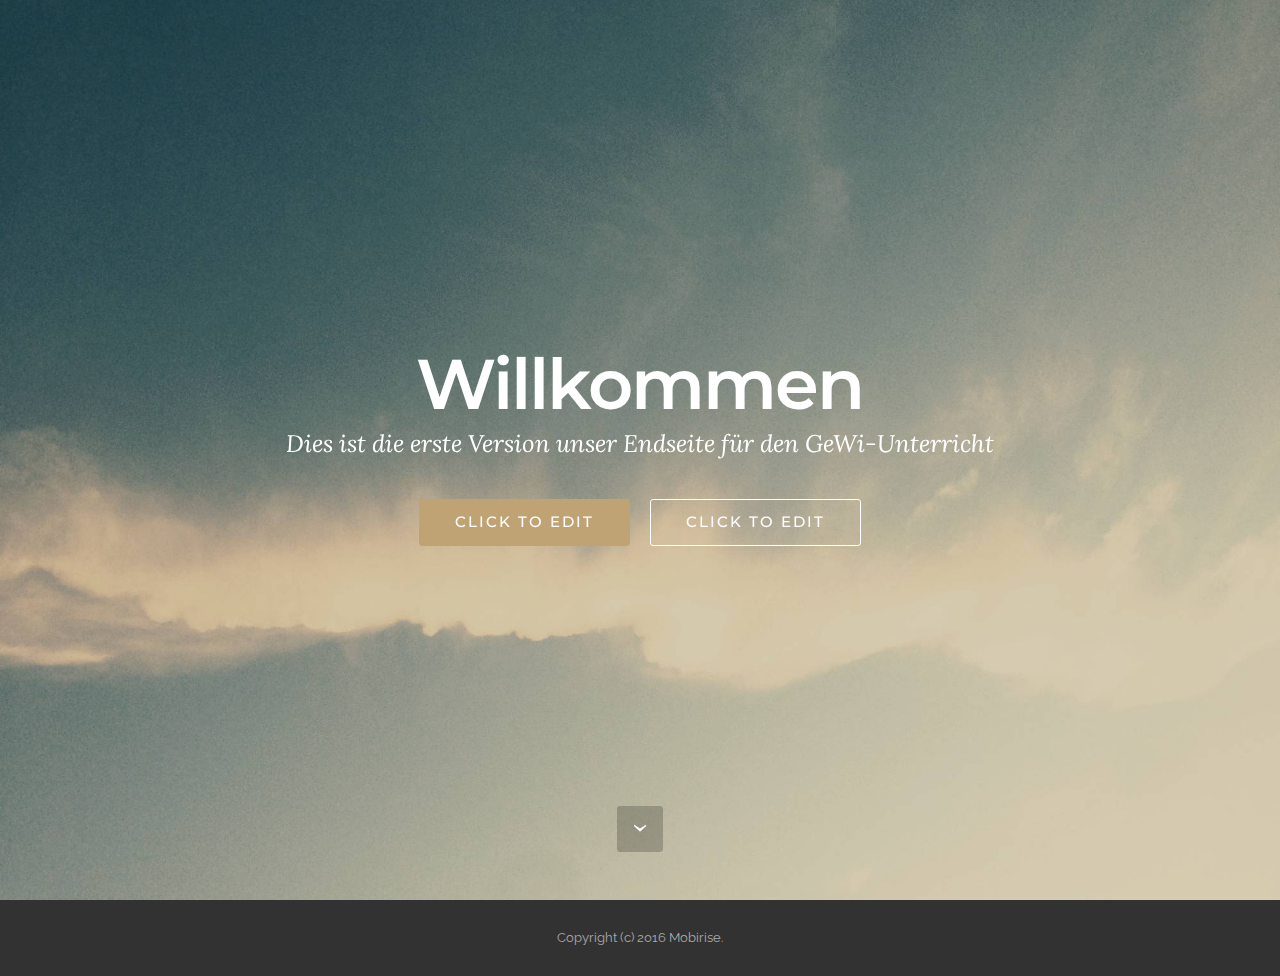
==== index.html @ dbe3d8bc "create github pages" ====
<!DOCTYPE html>
<html>
<head>
  <!-- Site made with Mobirise Website Builder v3.12.1, https://mobirise.com -->
  <meta charset="UTF-8">
  <meta http-equiv="X-UA-Compatible" content="IE=edge">
  <meta name="generator" content="Mobirise v3.12.1, mobirise.com">
  <meta name="viewport" content="width=device-width, initial-scale=1">
  <link rel="shortcut icon" href="assets/images/logo.png" type="image/x-icon">
  <meta name="description" content="">
  
  <link rel="stylesheet" href="https://fonts.googleapis.com/css?family=Lora:400,700,400italic,700italic&amp;subset=latin">
  <link rel="stylesheet" href="https://fonts.googleapis.com/css?family=Montserrat:400,700">
  <link rel="stylesheet" href="https://fonts.googleapis.com/css?family=Raleway:100,100i,200,200i,300,300i,400,400i,500,500i,600,600i,700,700i,800,800i,900,900i">
  <link rel="stylesheet" href="assets/bootstrap-material-design-font/css/material.css">
  <link rel="stylesheet" href="assets/tether/tether.min.css">
  <link rel="stylesheet" href="assets/bootstrap/css/bootstrap.min.css">
  <link rel="stylesheet" href="assets/animate.css/animate.min.css">
  <link rel="stylesheet" href="assets/theme/css/style.css">
  <link rel="stylesheet" href="assets/mobirise/css/mbr-additional.css" type="text/css">
  
  
  
</head>
<body>
<section class="mbr-section mbr-section-hero mbr-section-full mbr-parallax-background mbr-section-with-arrow" id="header1-1" style="background-image: url(assets/images/jumbotron.jpg);">

    

    <div class="mbr-table-cell">

        <div class="container">
            <div class="row">
                <div class="mbr-section col-md-10 col-md-offset-1 text-xs-center">

                    <h1 class="mbr-section-title display-1">Willkommen</h1>
                    <p class="mbr-section-lead lead">Dies ist die erste Version unser Endseite für den GeWi-Unterricht<br></p>
                    <div class="mbr-section-btn"><a class="btn btn-lg btn-primary" href="https://mobirise.com">CLICK TO EDIT</a> <a class="btn btn-lg btn-white btn-white-outline" href="https://mobirise.com">CLICK TO EDIT</a></div>
                </div>
            </div>
        </div>
    </div>

    <div class="mbr-arrow mbr-arrow-floating" aria-hidden="true"><a href="#footer1-2"><i class="mbr-arrow-icon"></i></a></div>

</section>

<section class="engine"><a rel="external" href="https://mobirise.com">Web Generator</a></section><footer class="mbr-small-footer mbr-section mbr-section-nopadding" id="footer1-2" style="background-color: rgb(50, 50, 50); padding-top: 1.75rem; padding-bottom: 1.75rem;">
    
    <div class="container">
        <p class="text-xs-center">Copyright (c) 2016 Mobirise.</p>
    </div>
</footer>


  <script src="assets/web/assets/jquery/jquery.min.js"></script>
  <script src="assets/tether/tether.min.js"></script>
  <script src="assets/bootstrap/js/bootstrap.min.js"></script>
  <script src="assets/smooth-scroll/smooth-scroll.js"></script>
  <script src="assets/jarallax/jarallax.js"></script>
  <script src="assets/viewport-checker/jquery.viewportchecker.js"></script>
  <script src="assets/theme/js/script.js"></script>
  
  
  <input name="animation" type="hidden">
  </body>
</html>
---- assets/bootstrap-material-design-font/css/material.css ----
@font-face {
  font-family: 'Material-Design-Icons';
  src: url('../fonts/Material-Design-Icons.eot?3ocs8m');
  src: url('../fonts/Material-Design-Icons.eot?#iefix3ocs8m') format('embedded-opentype'), url('../fonts/Material-Design-Icons.woff?3ocs8m') format('woff'), url('../fonts/Material-Design-Icons.ttf?3ocs8m') format('truetype'), url('../fonts/Material-Design-Icons.svg?3ocs8m#Material-Design-Icons') format('svg');
  font-weight: normal;
  font-style: normal;
}
[class^="mdi-"],
[class*="mdi-"] {
  speak: none;
  display: inline-block;
  font-style: normal;
  font-variant:normal;
  font-weight:normal;
  /*font-size:24px;*/
  line-height:1;
  font-family:'Material-Design-Icons' !important;
  text-rendering: auto;
  
  -webkit-font-smoothing: antialiased;
  -moz-osx-font-smoothing: grayscale;
  -webkit-transform: translate(0, 0);
      -ms-transform: translate(0, 0);
          transform: translate(0, 0);
}
[class^="mdi-"]:before,
[class*="mdi-"]:before {
  display: inline-block;
  speak: none;
  text-decoration: inherit;
}
[class^="mdi-"].pull-left,
[class*="mdi-"].pull-left {
  margin-right: .3em;
}
[class^="mdi-"].pull-right,
[class*="mdi-"].pull-right {
  margin-left: .3em;
}
[class^="mdi-"].mdi-lg:before,
[class*="mdi-"].mdi-lg:before,
[class^="mdi-"].mdi-lg:after,
[class*="mdi-"].mdi-lg:after {
  font-size: 1.33333333em;
  line-height: 0.75em;
  vertical-align: -15%;
}
[class^="mdi-"].mdi-2x:before,
[class*="mdi-"].mdi-2x:before,
[class^="mdi-"].mdi-2x:after,
[class*="mdi-"].mdi-2x:after {
  font-size: 2em;
}
[class^="mdi-"].mdi-3x:before,
[class*="mdi-"].mdi-3x:before,
[class^="mdi-"].mdi-3x:after,
[class*="mdi-"].mdi-3x:after {
  font-size: 3em;
}
[class^="mdi-"].mdi-4x:before,
[class*="mdi-"].mdi-4x:before,
[class^="mdi-"].mdi-4x:after,
[class*="mdi-"].mdi-4x:after {
  font-size: 4em;
}
[class^="mdi-"].mdi-5x:before,
[class*="mdi-"].mdi-5x:before,
[class^="mdi-"].mdi-5x:after,
[class*="mdi-"].mdi-5x:after {
  font-size: 5em;
}
[class^="mdi-device-signal-cellular-"]:after,
[class^="mdi-device-battery-"]:after,
[class^="mdi-device-battery-charging-"]:after,
[class^="mdi-device-signal-cellular-connected-no-internet-"]:after,
[class^="mdi-device-signal-wifi-"]:after,
[class^="mdi-device-signal-wifi-statusbar-not-connected"]:after,
.mdi-device-network-wifi:after {
  opacity: .3;
  position: absolute;
  left: 0;
  top: 0;
  z-index: 1;
  display: inline-block;
  speak: none;
  text-decoration: inherit;
}
[class^="mdi-device-signal-cellular-"]:after {
  content: "\e758";
}
[class^="mdi-device-battery-"]:after {
  content: "\e735";
}
[class^="mdi-device-battery-charging-"]:after {
  content: "\e733";
}
[class^="mdi-device-signal-cellular-connected-no-internet-"]:after {
  content: "\e75d";
}
[class^="mdi-device-signal-wifi-"]:after,
.mdi-device-network-wifi:after {
  content: "\e765";
}
[class^="mdi-device-signal-wifi-statusbasr-not-connected"]:after {
  content: "\e8f7";
}
.mdi-device-signal-cellular-off:after,
.mdi-device-signal-cellular-null:after,
.mdi-device-signal-cellular-no-sim:after,
.mdi-device-signal-wifi-off:after,
.mdi-device-signal-wifi-4-bar:after,
.mdi-device-signal-cellular-4-bar:after,
.mdi-device-battery-alert:after,
.mdi-device-signal-cellular-connected-no-internet-4-bar:after,
.mdi-device-battery-std:after,
.mdi-device-battery-full .mdi-device-battery-unknown:after {
  content: "";
}
.mdi-fw {
  width: 1.28571429em;
  text-align: center;
}
.mdi-ul {
  padding-left: 0;
  margin-left: 2.14285714em;
  list-style-type: none;
}
.mdi-ul > li {
  position: relative;
}
.mdi-li {
  position: absolute;
  left: -2.14285714em;
  width: 2.14285714em;
  top: 0.14285714em;
  text-align: center;
}
.mdi-li.mdi-lg {
  left: -1.85714286em;
}
.mdi-border {
  padding: .2em .25em .15em;
  border: solid 0.08em #eeeeee;
  border-radius: .1em;
}
.mdi-spin {
  -webkit-animation: mdi-spin 2s infinite linear;
  animation: mdi-spin 2s infinite linear;
  -webkit-transform-origin: 50% 50%;
  -ms-transform-origin: 50% 50%;
      transform-origin: 50% 50%;
}
.mdi-pulse {
  -webkit-animation: mdi-spin 1s steps(8) infinite;
  animation: mdi-spin 1s steps(8) infinite;
  -webkit-transform-origin: 50% 50%;
  -ms-transform-origin: 50% 50%;
      transform-origin: 50% 50%;
}
@-webkit-keyframes mdi-spin {
  0% {
    -webkit-transform: rotate(0deg);
    transform: rotate(0deg);
  }
  100% {
    -webkit-transform: rotate(359deg);
    transform: rotate(359deg);
  }
}
@keyframes mdi-spin {
  0% {
    -webkit-transform: rotate(0deg);
    transform: rotate(0deg);
  }
  100% {
    -webkit-transform: rotate(359deg);
    transform: rotate(359deg);
  }
}
.mdi-rotate-90 {
  filter: progid:DXImageTransform.Microsoft.BasicImage(rotation=1);
  -webkit-transform: rotate(90deg);
  -ms-transform: rotate(90deg);
  transform: rotate(90deg);
}
.mdi-rotate-180 {
  filter: progid:DXImageTransform.Microsoft.BasicImage(rotation=2);
  -webkit-transform: rotate(180deg);
  -ms-transform: rotate(180deg);
  transform: rotate(180deg);
}
.mdi-rotate-270 {
  filter: progid:DXImageTransform.Microsoft.BasicImage(rotation=3);
  -webkit-transform: rotate(270deg);
  -ms-transform: rotate(270deg);
  transform: rotate(270deg);
}
.mdi-flip-horizontal {
  filter: progid:DXImageTransform.Microsoft.BasicImage(rotation=0, mirror=1);
  -webkit-transform: scale(-1, 1);
  -ms-transform: scale(-1, 1);
  transform: scale(-1, 1);
}
.mdi-flip-vertical {
  filter: progid:DXImageTransform.Microsoft.BasicImage(rotation=2, mirror=1);
  -webkit-transform: scale(1, -1);
  -ms-transform: scale(1, -1);
  transform: scale(1, -1);
}
:root .mdi-rotate-90,
:root .mdi-rotate-180,
:root .mdi-rotate-270,
:root .mdi-flip-horizontal,
:root .mdi-flip-vertical {
  -webkit-filter: none;
          filter: none;
}
.mdi-stack {
  position: relative;
  display: inline-block;
  width: 2em;
  height: 2em;
  line-height: 2em;
  vertical-align: middle;
}
.mdi-stack-1x,
.mdi-stack-2x {
  position: absolute;
  left: 0;
  width: 100%;
  text-align: center;
}
.mdi-stack-1x {
  line-height: inherit;
}
.mdi-stack-2x {
  font-size: 2em;
}
.mdi-inverse {
  color: #ffffff;
}
/* Start Icons */
.mdi-action-3d-rotation:before {
  content: "\e600";
}
.mdi-action-accessibility:before {
  content: "\e601";
}
.mdi-action-account-balance-wallet:before {
  content: "\e602";
}
.mdi-action-account-balance:before {
  content: "\e603";
}
.mdi-action-account-box:before {
  content: "\e604";
}
.mdi-action-account-child:before {
  content: "\e605";
}
.mdi-action-account-circle:before {
  content: "\e606";
}
.mdi-action-add-shopping-cart:before {
  content: "\e607";
}
.mdi-action-alarm-add:before {
  content: "\e608";
}
.mdi-action-alarm-off:before {
  content: "\e609";
}
.mdi-action-alarm-on:before {
  content: "\e60a";
}
.mdi-action-alarm:before {
  content: "\e60b";
}
.mdi-action-android:before {
  content: "\e60c";
}
.mdi-action-announcement:before {
  content: "\e60d";
}
.mdi-action-aspect-ratio:before {
  content: "\e60e";
}
.mdi-action-assessment:before {
  content: "\e60f";
}
.mdi-action-assignment-ind:before {
  content: "\e610";
}
.mdi-action-assignment-late:before {
  content: "\e611";
}
.mdi-action-assignment-return:before {
  content: "\e612";
}
.mdi-action-assignment-returned:before {
  content: "\e613";
}
.mdi-action-assignment-turned-in:before {
  content: "\e614";
}
.mdi-action-assignment:before {
  content: "\e615";
}
.mdi-action-autorenew:before {
  content: "\e616";
}
.mdi-action-backup:before {
  content: "\e617";
}
.mdi-action-book:before {
  content: "\e618";
}
.mdi-action-bookmark-outline:before {
  content: "\e619";
}
.mdi-action-bookmark:before {
  content: "\e61a";
}
.mdi-action-bug-report:before {
  content: "\e61b";
}
.mdi-action-cached:before {
  content: "\e61c";
}
.mdi-action-check-circle:before {
  content: "\e61d";
}
.mdi-action-class:before {
  content: "\e61e";
}
.mdi-action-credit-card:before {
  content: "\e61f";
}
.mdi-action-dashboard:before {
  content: "\e620";
}
.mdi-action-delete:before {
  content: "\e621";
}
.mdi-action-description:before {
  content: "\e622";
}
.mdi-action-dns:before {
  content: "\e623";
}
.mdi-action-done-all:before {
  content: "\e624";
}
.mdi-action-done:before {
  content: "\e625";
}
.mdi-action-event:before {
  content: "\e626";
}
.mdi-action-exit-to-app:before {
  content: "\e627";
}
.mdi-action-explore:before {
  content: "\e628";
}
.mdi-action-extension:before {
  content: "\e629";
}
.mdi-action-face-unlock:before {
  content: "\e62a";
}
.mdi-action-favorite-outline:before {
  content: "\e62b";
}
.mdi-action-favorite:before {
  content: "\e62c";
}
.mdi-action-find-in-page:before {
  content: "\e62d";
}
.mdi-action-find-replace:before {
  content: "\e62e";
}
.mdi-action-flip-to-back:before {
  content: "\e62f";
}
.mdi-action-flip-to-front:before {
  content: "\e630";
}
.mdi-action-get-app:before {
  content: "\e631";
}
.mdi-action-grade:before {
  content: "\e632";
}
.mdi-action-group-work:before {
  content: "\e633";
}
.mdi-action-help:before {
  content: "\e634";
}
.mdi-action-highlight-remove:before {
  content: "\e635";
}
.mdi-action-history:before {
  content: "\e636";
}
.mdi-action-home:before {
  content: "\e637";
}
.mdi-action-https:before {
  content: "\e638";
}
.mdi-action-info-outline:before {
  content: "\e639";
}
.mdi-action-info:before {
  content: "\e63a";
}
.mdi-action-input:before {
  content: "\e63b";
}
.mdi-action-invert-colors:before {
  content: "\e63c";
}
.mdi-action-label-outline:before {
  content: "\e63d";
}
.mdi-action-label:before {
  content: "\e63e";
}
.mdi-action-language:before {
  content: "\e63f";
}
.mdi-action-launch:before {
  content: "\e640";
}
.mdi-action-list:before {
  content: "\e641";
}
.mdi-action-lock-open:before {
  content: "\e642";
}
.mdi-action-lock-outline:before {
  content: "\e643";
}
.mdi-action-lock:before {
  content: "\e644";
}
.mdi-action-loyalty:before {
  content: "\e645";
}
.mdi-action-markunread-mailbox:before {
  content: "\e646";
}
.mdi-action-note-add:before {
  content: "\e647";
}
.mdi-action-open-in-browser:before {
  content: "\e648";
}
.mdi-action-open-in-new:before {
  content: "\e649";
}
.mdi-action-open-with:before {
  content: "\e64a";
}
.mdi-action-pageview:before {
  content: "\e64b";
}
.mdi-action-payment:before {
  content: "\e64c";
}
.mdi-action-perm-camera-mic:before {
  content: "\e64d";
}
.mdi-action-perm-contact-cal:before {
  content: "\e64e";
}
.mdi-action-perm-data-setting:before {
  content: "\e64f";
}
.mdi-action-perm-device-info:before {
  content: "\e650";
}
.mdi-action-perm-identity:before {
  content: "\e651";
}
.mdi-action-perm-media:before {
  content: "\e652";
}
.mdi-action-perm-phone-msg:before {
  content: "\e653";
}
.mdi-action-perm-scan-wifi:before {
  content: "\e654";
}
.mdi-action-picture-in-picture:before {
  content: "\e655";
}
.mdi-action-polymer:before {
  content: "\e656";
}
.mdi-action-print:before {
  content: "\e657";
}
.mdi-action-query-builder:before {
  content: "\e658";
}
.mdi-action-question-answer:before {
  content: "\e659";
}
.mdi-action-receipt:before {
  content: "\e65a";
}
.mdi-action-redeem:before {
  content: "\e65b";
}
.mdi-action-reorder:before {
  content: "\e65c";
}
.mdi-action-report-problem:before {
  content: "\e65d";
}
.mdi-action-restore:before {
  content: "\e65e";
}
.mdi-action-room:before {
  content: "\e65f";
}
.mdi-action-schedule:before {
  content: "\e660";
}
.mdi-action-search:before {
  content: "\e661";
}
.mdi-action-settings-applications:before {
  content: "\e662";
}
.mdi-action-settings-backup-restore:before {
  content: "\e663";
}
.mdi-action-settings-bluetooth:before {
  content: "\e664";
}
.mdi-action-settings-cell:before {
  content: "\e665";
}
.mdi-action-settings-display:before {
  content: "\e666";
}
.mdi-action-settings-ethernet:before {
  content: "\e667";
}
.mdi-action-settings-input-antenna:before {
  content: "\e668";
}
.mdi-action-settings-input-component:before {
  content: "\e669";
}
.mdi-action-settings-input-composite:before {
  content: "\e66a";
}
.mdi-action-settings-input-hdmi:before {
  content: "\e66b";
}
.mdi-action-settings-input-svideo:before {
  content: "\e66c";
}
.mdi-action-settings-overscan:before {
  content: "\e66d";
}
.mdi-action-settings-phone:before {
  content: "\e66e";
}
.mdi-action-settings-power:before {
  content: "\e66f";
}
.mdi-action-settings-remote:before {
  content: "\e670";
}
.mdi-action-settings-voice:before {
  content: "\e671";
}
.mdi-action-settings:before {
  content: "\e672";
}
.mdi-action-shop-two:before {
  content: "\e673";
}
.mdi-action-shop:before {
  content: "\e674";
}
.mdi-action-shopping-basket:before {
  content: "\e675";
}
.mdi-action-shopping-cart:before {
  content: "\e676";
}
.mdi-action-speaker-notes:before {
  content: "\e677";
}
.mdi-action-spellcheck:before {
  content: "\e678";
}
.mdi-action-star-rate:before {
  content: "\e679";
}
.mdi-action-stars:before {
  content: "\e67a";
}
.mdi-action-store:before {
  content: "\e67b";
}
.mdi-action-subject:before {
  content: "\e67c";
}
.mdi-action-supervisor-account:before {
  content: "\e67d";
}
.mdi-action-swap-horiz:before {
  content: "\e67e";
}
.mdi-action-swap-vert-circle:before {
  content: "\e67f";
}
.mdi-action-swap-vert:before {
  content: "\e680";
}
.mdi-action-system-update-tv:before {
  content: "\e681";
}
.mdi-action-tab-unselected:before {
  content: "\e682";
}
.mdi-action-tab:before {
  content: "\e683";
}
.mdi-action-theaters:before {
  content: "\e684";
}
.mdi-action-thumb-down:before {
  content: "\e685";
}
.mdi-action-thumb-up:before {
  content: "\e686";
}
.mdi-action-thumbs-up-down:before {
  content: "\e687";
}
.mdi-action-toc:before {
  content: "\e688";
}
.mdi-action-today:before {
  content: "\e689";
}
.mdi-action-track-changes:before {
  content: "\e68a";
}
.mdi-action-translate:before {
  content: "\e68b";
}
.mdi-action-trending-down:before {
  content: "\e68c";
}
.mdi-action-trending-neutral:before {
  content: "\e68d";
}
.mdi-action-trending-up:before {
  content: "\e68e";
}
.mdi-action-turned-in-not:before {
  content: "\e68f";
}
.mdi-action-turned-in:before {
  content: "\e690";
}
.mdi-action-verified-user:before {
  content: "\e691";
}
.mdi-action-view-agenda:before {
  content: "\e692";
}
.mdi-action-view-array:before {
  content: "\e693";
}
.mdi-action-view-carousel:before {
  content: "\e694";
}
.mdi-action-view-column:before {
  content: "\e695";
}
.mdi-action-view-day:before {
  content: "\e696";
}
.mdi-action-view-headline:before {
  content: "\e697";
}
.mdi-action-view-list:before {
  content: "\e698";
}
.mdi-action-view-module:before {
  content: "\e699";
}
.mdi-action-view-quilt:before {
  content: "\e69a";
}
.mdi-action-view-stream:before {
  content: "\e69b";
}
.mdi-action-view-week:before {
  content: "\e69c";
}
.mdi-action-visibility-off:before {
  content: "\e69d";
}
.mdi-action-visibility:before {
  content: "\e69e";
}
.mdi-action-wallet-giftcard:before {
  content: "\e69f";
}
.mdi-action-wallet-membership:before {
  content: "\e6a0";
}
.mdi-action-wallet-travel:before {
  content: "\e6a1";
}
.mdi-action-work:before {
  content: "\e6a2";
}
.mdi-alert-error:before {
  content: "\e6a3";
}
.mdi-alert-warning:before {
  content: "\e6a4";
}
.mdi-av-album:before {
  content: "\e6a5";
}
.mdi-av-closed-caption:before {
  content: "\e6a6";
}
.mdi-av-equalizer:before {
  content: "\e6a7";
}
.mdi-av-explicit:before {
  content: "\e6a8";
}
.mdi-av-fast-forward:before {
  content: "\e6a9";
}
.mdi-av-fast-rewind:before {
  content: "\e6aa";
}
.mdi-av-games:before {
  content: "\e6ab";
}
.mdi-av-hearing:before {
  content: "\e6ac";
}
.mdi-av-high-quality:before {
  content: "\e6ad";
}
.mdi-av-loop:before {
  content: "\e6ae";
}
.mdi-av-mic-none:before {
  content: "\e6af";
}
.mdi-av-mic-off:before {
  content: "\e6b0";
}
.mdi-av-mic:before {
  content: "\e6b1";
}
.mdi-av-movie:before {
  content: "\e6b2";
}
.mdi-av-my-library-add:before {
  content: "\e6b3";
}
.mdi-av-my-library-books:before {
  content: "\e6b4";
}
.mdi-av-my-library-music:before {
  content: "\e6b5";
}
.mdi-av-new-releases:before {
  content: "\e6b6";
}
.mdi-av-not-interested:before {
  content: "\e6b7";
}
.mdi-av-pause-circle-fill:before {
  content: "\e6b8";
}
.mdi-av-pause-circle-outline:before {
  content: "\e6b9";
}
.mdi-av-pause:before {
  content: "\e6ba";
}
.mdi-av-play-arrow:before {
  content: "\e6bb";
}
.mdi-av-play-circle-fill:before {
  content: "\e6bc";
}
.mdi-av-play-circle-outline:before {
  content: "\e6bd";
}
.mdi-av-play-shopping-bag:before {
  content: "\e6be";
}
.mdi-av-playlist-add:before {
  content: "\e6bf";
}
.mdi-av-queue-music:before {
  content: "\e6c0";
}
.mdi-av-queue:before {
  content: "\e6c1";
}
.mdi-av-radio:before {
  content: "\e6c2";
}
.mdi-av-recent-actors:before {
  content: "\e6c3";
}
.mdi-av-repeat-one:before {
  content: "\e6c4";
}
.mdi-av-repeat:before {
  content: "\e6c5";
}
.mdi-av-replay:before {
  content: "\e6c6";
}
.mdi-av-shuffle:before {
  content: "\e6c7";
}
.mdi-av-skip-next:before {
  content: "\e6c8";
}
.mdi-av-skip-previous:before {
  content: "\e6c9";
}
.mdi-av-snooze:before {
  content: "\e6ca";
}
.mdi-av-stop:before {
  content: "\e6cb";
}
.mdi-av-subtitles:before {
  content: "\e6cc";
}
.mdi-av-surround-sound:before {
  content: "\e6cd";
}
.mdi-av-timer:before {
  content: "\e6ce";
}
.mdi-av-video-collection:before {
  content: "\e6cf";
}
.mdi-av-videocam-off:before {
  content: "\e6d0";
}
.mdi-av-videocam:before {
  content: "\e6d1";
}
.mdi-av-volume-down:before {
  content: "\e6d2";
}
.mdi-av-volume-mute:before {
  content: "\e6d3";
}
.mdi-av-volume-off:before {
  content: "\e6d4";
}
.mdi-av-volume-up:before {
  content: "\e6d5";
}
.mdi-av-web:before {
  content: "\e6d6";
}
.mdi-communication-business:before {
  content: "\e6d7";
}
.mdi-communication-call-end:before {
  content: "\e6d8";
}
.mdi-communication-call-made:before {
  content: "\e6d9";
}
.mdi-communication-call-merge:before {
  content: "\e6da";
}
.mdi-communication-call-missed:before {
  content: "\e6db";
}
.mdi-communication-call-received:before {
  content: "\e6dc";
}
.mdi-communication-call-split:before {
  content: "\e6dd";
}
.mdi-communication-call:before {
  content: "\e6de";
}
.mdi-communication-chat:before {
  content: "\e6df";
}
.mdi-communication-clear-all:before {
  content: "\e6e0";
}
.mdi-communication-comment:before {
  content: "\e6e1";
}
.mdi-communication-contacts:before {
  content: "\e6e2";
}
.mdi-communication-dialer-sip:before {
  content: "\e6e3";
}
.mdi-communication-dialpad:before {
  content: "\e6e4";
}
.mdi-communication-dnd-on:before {
  content: "\e6e5";
}
.mdi-communication-email:before {
  content: "\e6e6";
}
.mdi-communication-forum:before {
  content: "\e6e7";
}
.mdi-communication-import-export:before {
  content: "\e6e8";
}
.mdi-communication-invert-colors-off:before {
  content: "\e6e9";
}
.mdi-communication-invert-colors-on:before {
  content: "\e6ea";
}
.mdi-communication-live-help:before {
  content: "\e6eb";
}
.mdi-communication-location-off:before {
  content: "\e6ec";
}
.mdi-communication-location-on:before {
  content: "\e6ed";
}
.mdi-communication-message:before {
  content: "\e6ee";
}
.mdi-communication-messenger:before {
  content: "\e6ef";
}
.mdi-communication-no-sim:before {
  content: "\e6f0";
}
.mdi-communication-phone:before {
  content: "\e6f1";
}
.mdi-communication-portable-wifi-off:before {
  content: "\e6f2";
}
.mdi-communication-quick-contacts-dialer:before {
  content: "\e6f3";
}
.mdi-communication-quick-contacts-mail:before {
  content: "\e6f4";
}
.mdi-communication-ring-volume:before {
  content: "\e6f5";
}
.mdi-communication-stay-current-landscape:before {
  content: "\e6f6";
}
.mdi-communication-stay-current-portrait:before {
  content: "\e6f7";
}
.mdi-communication-stay-primary-landscape:before {
  content: "\e6f8";
}
.mdi-communication-stay-primary-portrait:before {
  content: "\e6f9";
}
.mdi-communication-swap-calls:before {
  content: "\e6fa";
}
.mdi-communication-textsms:before {
  content: "\e6fb";
}
.mdi-communication-voicemail:before {
  content: "\e6fc";
}
.mdi-communication-vpn-key:before {
  content: "\e6fd";
}
.mdi-content-add-box:before {
  content: "\e6fe";
}
.mdi-content-add-circle-outline:before {
  content: "\e6ff";
}
.mdi-content-add-circle:before {
  content: "\e700";
}
.mdi-content-add:before {
  content: "\e701";
}
.mdi-content-archive:before {
  content: "\e702";
}
.mdi-content-backspace:before {
  content: "\e703";
}
.mdi-content-block:before {
  content: "\e704";
}
.mdi-content-clear:before {
  content: "\e705";
}
.mdi-content-content-copy:before {
  content: "\e706";
}
.mdi-content-content-cut:before {
  content: "\e707";
}
.mdi-content-content-paste:before {
  content: "\e708";
}
.mdi-content-create:before {
  content: "\e709";
}
.mdi-content-drafts:before {
  content: "\e70a";
}
.mdi-content-filter-list:before {
  content: "\e70b";
}
.mdi-content-flag:before {
  content: "\e70c";
}
.mdi-content-forward:before {
  content: "\e70d";
}
.mdi-content-gesture:before {
  content: "\e70e";
}
.mdi-content-inbox:before {
  content: "\e70f";
}
.mdi-content-link:before {
  content: "\e710";
}
.mdi-content-mail:before {
  content: "\e711";
}
.mdi-content-markunread:before {
  content: "\e712";
}
.mdi-content-redo:before {
  content: "\e713";
}
.mdi-content-remove-circle-outline:before {
  content: "\e714";
}
.mdi-content-remove-circle:before {
  content: "\e715";
}
.mdi-content-remove:before {
  content: "\e716";
}
.mdi-content-reply-all:before {
  content: "\e717";
}
.mdi-content-reply:before {
  content: "\e718";
}
.mdi-content-report:before {
  content: "\e719";
}
.mdi-content-save:before {
  content: "\e71a";
}
.mdi-content-select-all:before {
  content: "\e71b";
}
.mdi-content-send:before {
  content: "\e71c";
}
.mdi-content-sort:before {
  content: "\e71d";
}
.mdi-content-text-format:before {
  content: "\e71e";
}
.mdi-content-undo:before {
  content: "\e71f";
}
.mdi-editor-attach-file:before {
  content: "\e776";
}
.mdi-editor-attach-money:before {
  content: "\e777";
}
.mdi-editor-border-all:before {
  content: "\e778";
}
.mdi-editor-border-bottom:before {
  content: "\e779";
}
.mdi-editor-border-clear:before {
  content: "\e77a";
}
.mdi-editor-border-color:before {
  content: "\e77b";
}
.mdi-editor-border-horizontal:before {
  content: "\e77c";
}
.mdi-editor-border-inner:before {
  content: "\e77d";
}
.mdi-editor-border-left:before {
  content: "\e77e";
}
.mdi-editor-border-outer:before {
  content: "\e77f";
}
.mdi-editor-border-right:before {
  content: "\e780";
}
.mdi-editor-border-style:before {
  content: "\e781";
}
.mdi-editor-border-top:before {
  content: "\e782";
}
.mdi-editor-border-vertical:before {
  content: "\e783";
}
.mdi-editor-format-align-center:before {
  content: "\e784";
}
.mdi-editor-format-align-justify:before {
  content: "\e785";
}
.mdi-editor-format-align-left:before {
  content: "\e786";
}
.mdi-editor-format-align-right:before {
  content: "\e787";
}
.mdi-editor-format-bold:before {
  content: "\e788";
}
.mdi-editor-format-clear:before {
  content: "\e789";
}
.mdi-editor-format-color-fill:before {
  content: "\e78a";
}
.mdi-editor-format-color-reset:before {
  content: "\e78b";
}
.mdi-editor-format-color-text:before {
  content: "\e78c";
}
.mdi-editor-format-indent-decrease:before {
  content: "\e78d";
}
.mdi-editor-format-indent-increase:before {
  content: "\e78e";
}
.mdi-editor-format-italic:before {
  content: "\e78f";
}
.mdi-editor-format-line-spacing:before {
  content: "\e790";
}
.mdi-editor-format-list-bulleted:before {
  content: "\e791";
}
.mdi-editor-format-list-numbered:before {
  content: "\e792";
}
.mdi-editor-format-paint:before {
  content: "\e793";
}
.mdi-editor-format-quote:before {
  content: "\e794";
}
.mdi-editor-format-size:before {
  content: "\e795";
}
.mdi-editor-format-strikethrough:before {
  content: "\e796";
}
.mdi-editor-format-textdirection-l-to-r:before {
  content: "\e797";
}
.mdi-editor-format-textdirection-r-to-l:before {
  content: "\e798";
}
.mdi-editor-format-underline:before {
  content: "\e799";
}
.mdi-editor-functions:before {
  content: "\e79a";
}
.mdi-editor-insert-chart:before {
  content: "\e79b";
}
.mdi-editor-insert-comment:before {
  content: "\e79c";
}
.mdi-editor-insert-drive-file:before {
  content: "\e79d";
}
.mdi-editor-insert-emoticon:before {
  content: "\e79e";
}
.mdi-editor-insert-invitation:before {
  content: "\e79f";
}
.mdi-editor-insert-link:before {
  content: "\e7a0";
}
.mdi-editor-insert-photo:before {
  content: "\e7a1";
}
.mdi-editor-merge-type:before {
  content: "\e7a2";
}
.mdi-editor-mode-comment:before {
  content: "\e7a3";
}
.mdi-editor-mode-edit:before {
  content: "\e7a4";
}
.mdi-editor-publish:before {
  content: "\e7a5";
}
.mdi-editor-vertical-align-bottom:before {
  content: "\e7a6";
}
.mdi-editor-vertical-align-center:before {
  content: "\e7a7";
}
.mdi-editor-vertical-align-top:before {
  content: "\e7a8";
}
.mdi-editor-wrap-text:before {
  content: "\e7a9";
}
.mdi-file-attachment:before {
  content: "\e7aa";
}
.mdi-file-cloud-circle:before {
  content: "\e7ab";
}
.mdi-file-cloud-done:before {
  content: "\e7ac";
}
.mdi-file-cloud-download:before {
  content: "\e7ad";
}
.mdi-file-cloud-off:before {
  content: "\e7ae";
}
.mdi-file-cloud-queue:before {
  content: "\e7af";
}
.mdi-file-cloud-upload:before {
  content: "\e7b0";
}
.mdi-file-cloud:before {
  content: "\e7b1";
}
.mdi-file-file-download:before {
  content: "\e7b2";
}
.mdi-file-file-upload:before {
  content: "\e7b3";
}
.mdi-file-folder-open:before {
  content: "\e7b4";
}
.mdi-file-folder-shared:before {
  content: "\e7b5";
}
.mdi-file-folder:before {
  content: "\e7b6";
}
.mdi-device-access-alarm:before {
  content: "\e720";
}
.mdi-device-access-alarms:before {
  content: "\e721";
}
.mdi-device-access-time:before {
  content: "\e722";
}
.mdi-device-add-alarm:before {
  content: "\e723";
}
.mdi-device-airplanemode-off:before {
  content: "\e724";
}
.mdi-device-airplanemode-on:before {
  content: "\e725";
}
.mdi-device-battery-20:before {
  content: "\e726";
}
.mdi-device-battery-30:before {
  content: "\e727";
}
.mdi-device-battery-50:before {
  content: "\e728";
}
.mdi-device-battery-60:before {
  content: "\e729";
}
.mdi-device-battery-80:before {
  content: "\e72a";
}
.mdi-device-battery-90:before {
  content: "\e72b";
}
.mdi-device-battery-alert:before {
  content: "\e72c";
}
.mdi-device-battery-charging-20:before {
  content: "\e72d";
}
.mdi-device-battery-charging-30:before {
  content: "\e72e";
}
.mdi-device-battery-charging-50:before {
  content: "\e72f";
}
.mdi-device-battery-charging-60:before {
  content: "\e730";
}
.mdi-device-battery-charging-80:before {
  content: "\e731";
}
.mdi-device-battery-charging-90:before {
  content: "\e732";
}
.mdi-device-battery-charging-full:before {
  content: "\e733";
}
.mdi-device-battery-full:before {
  content: "\e734";
}
.mdi-device-battery-std:before {
  content: "\e735";
}
.mdi-device-battery-unknown:before {
  content: "\e736";
}
.mdi-device-bluetooth-connected:before {
  content: "\e737";
}
.mdi-device-bluetooth-disabled:before {
  content: "\e738";
}
.mdi-device-bluetooth-searching:before {
  content: "\e739";
}
.mdi-device-bluetooth:before {
  content: "\e73a";
}
.mdi-device-brightness-auto:before {
  content: "\e73b";
}
.mdi-device-brightness-high:before {
  content: "\e73c";
}
.mdi-device-brightness-low:before {
  content: "\e73d";
}
.mdi-device-brightness-medium:before {
  content: "\e73e";
}
.mdi-device-data-usage:before {
  content: "\e73f";
}
.mdi-device-developer-mode:before {
  content: "\e740";
}
.mdi-device-devices:before {
  content: "\e741";
}
.mdi-device-dvr:before {
  content: "\e742";
}
.mdi-device-gps-fixed:before {
  content: "\e743";
}
.mdi-device-gps-not-fixed:before {
  content: "\e744";
}
.mdi-device-gps-off:before {
  content: "\e745";
}
.mdi-device-location-disabled:before {
  content: "\e746";
}
.mdi-device-location-searching:before {
  content: "\e747";
}
.mdi-device-multitrack-audio:before {
  content: "\e748";
}
.mdi-device-network-cell:before {
  content: "\e749";
}
.mdi-device-network-wifi:before {
  content: "\e74a";
}
.mdi-device-nfc:before {
  content: "\e74b";
}
.mdi-device-now-wallpaper:before {
  content: "\e74c";
}
.mdi-device-now-widgets:before {
  content: "\e74d";
}
.mdi-device-screen-lock-landscape:before {
  content: "\e74e";
}
.mdi-device-screen-lock-portrait:before {
  content: "\e74f";
}
.mdi-device-screen-lock-rotation:before {
  content: "\e750";
}
.mdi-device-screen-rotation:before {
  content: "\e751";
}
.mdi-device-sd-storage:before {
  content: "\e752";
}
.mdi-device-settings-system-daydream:before {
  content: "\e753";
}
.mdi-device-signal-cellular-0-bar:before {
  content: "\e754";
}
.mdi-device-signal-cellular-1-bar:before {
  content: "\e755";
}
.mdi-device-signal-cellular-2-bar:before {
  content: "\e756";
}
.mdi-device-signal-cellular-3-bar:before {
  content: "\e757";
}
.mdi-device-signal-cellular-4-bar:before {
  content: "\e758";
}
.mdi-signal-wifi-statusbar-connected-no-internet-after:before {
  content: "\e8f6";
}
.mdi-device-signal-cellular-connected-no-internet-0-bar:before {
  content: "\e759";
}
.mdi-device-signal-cellular-connected-no-internet-1-bar:before {
  content: "\e75a";
}
.mdi-device-signal-cellular-connected-no-internet-2-bar:before {
  content: "\e75b";
}
.mdi-device-signal-cellular-connected-no-internet-3-bar:before {
  content: "\e75c";
}
.mdi-device-signal-cellular-connected-no-internet-4-bar:before {
  content: "\e75d";
}
.mdi-device-signal-cellular-no-sim:before {
  content: "\e75e";
}
.mdi-device-signal-cellular-null:before {
  content: "\e75f";
}
.mdi-device-signal-cellular-off:before {
  content: "\e760";
}
.mdi-device-signal-wifi-0-bar:before {
  content: "\e761";
}
.mdi-device-signal-wifi-1-bar:before {
  content: "\e762";
}
.mdi-device-signal-wifi-2-bar:before {
  content: "\e763";
}
.mdi-device-signal-wifi-3-bar:before {
  content: "\e764";
}
.mdi-device-signal-wifi-4-bar:before {
  content: "\e765";
}
.mdi-device-signal-wifi-off:before {
  content: "\e766";
}
.mdi-device-signal-wifi-statusbar-1-bar:before {
  content: "\e767";
}
.mdi-device-signal-wifi-statusbar-2-bar:before {
  content: "\e768";
}
.mdi-device-signal-wifi-statusbar-3-bar:before {
  content: "\e769";
}
.mdi-device-signal-wifi-statusbar-4-bar:before {
  content: "\e76a";
}
.mdi-device-signal-wifi-statusbar-connected-no-internet-:before {
  content: "\e76b";
}
.mdi-device-signal-wifi-statusbar-connected-no-internet:before {
  content: "\e76f";
}
.mdi-device-signal-wifi-statusbar-connected-no-internet-2:before {
  content: "\e76c";
}
.mdi-device-signal-wifi-statusbar-connected-no-internet-3:before {
  content: "\e76d";
}
.mdi-device-signal-wifi-statusbar-connected-no-internet-4:before {
  content: "\e76e";
}
.mdi-signal-wifi-statusbar-not-connected-after:before {
  content: "\e8f7";
}
.mdi-device-signal-wifi-statusbar-not-connected:before {
  content: "\e770";
}
.mdi-device-signal-wifi-statusbar-null:before {
  content: "\e771";
}
.mdi-device-storage:before {
  content: "\e772";
}
.mdi-device-usb:before {
  content: "\e773";
}
.mdi-device-wifi-lock:before {
  content: "\e774";
}
.mdi-device-wifi-tethering:before {
  content: "\e775";
}
.mdi-hardware-cast-connected:before {
  content: "\e7b7";
}
.mdi-hardware-cast:before {
  content: "\e7b8";
}
.mdi-hardware-computer:before {
  content: "\e7b9";
}
.mdi-hardware-desktop-mac:before {
  content: "\e7ba";
}
.mdi-hardware-desktop-windows:before {
  content: "\e7bb";
}
.mdi-hardware-dock:before {
  content: "\e7bc";
}
.mdi-hardware-gamepad:before {
  content: "\e7bd";
}
.mdi-hardware-headset-mic:before {
  content: "\e7be";
}
.mdi-hardware-headset:before {
  content: "\e7bf";
}
.mdi-hardware-keyboard-alt:before {
  content: "\e7c0";
}
.mdi-hardware-keyboard-arrow-down:before {
  content: "\e7c1";
}
.mdi-hardware-keyboard-arrow-left:before {
  content: "\e7c2";
}
.mdi-hardware-keyboard-arrow-right:before {
  content: "\e7c3";
}
.mdi-hardware-keyboard-arrow-up:before {
  content: "\e7c4";
}
.mdi-hardware-keyboard-backspace:before {
  content: "\e7c5";
}
.mdi-hardware-keyboard-capslock:before {
  content: "\e7c6";
}
.mdi-hardware-keyboard-control:before {
  content: "\e7c7";
}
.mdi-hardware-keyboard-hide:before {
  content: "\e7c8";
}
.mdi-hardware-keyboard-return:before {
  content: "\e7c9";
}
.mdi-hardware-keyboard-tab:before {
  content: "\e7ca";
}
.mdi-hardware-keyboard-voice:before {
  content: "\e7cb";
}
.mdi-hardware-keyboard:before {
  content: "\e7cc";
}
.mdi-hardware-laptop-chromebook:before {
  content: "\e7cd";
}
.mdi-hardware-laptop-mac:before {
  content: "\e7ce";
}
.mdi-hardware-laptop-windows:before {
  content: "\e7cf";
}
.mdi-hardware-laptop:before {
  content: "\e7d0";
}
.mdi-hardware-memory:before {
  content: "\e7d1";
}
.mdi-hardware-mouse:before {
  content: "\e7d2";
}
.mdi-hardware-phone-android:before {
  content: "\e7d3";
}
.mdi-hardware-phone-iphone:before {
  content: "\e7d4";
}
.mdi-hardware-phonelink-off:before {
  content: "\e7d5";
}
.mdi-hardware-phonelink:before {
  content: "\e7d6";
}
.mdi-hardware-security:before {
  content: "\e7d7";
}
.mdi-hardware-sim-card:before {
  content: "\e7d8";
}
.mdi-hardware-smartphone:before {
  content: "\e7d9";
}
.mdi-hardware-speaker:before {
  content: "\e7da";
}
.mdi-hardware-tablet-android:before {
  content: "\e7db";
}
.mdi-hardware-tablet-mac:before {
  content: "\e7dc";
}
.mdi-hardware-tablet:before {
  content: "\e7dd";
}
.mdi-hardware-tv:before {
  content: "\e7de";
}
.mdi-hardware-watch:before {
  content: "\e7df";
}
.mdi-image-add-to-photos:before {
  content: "\e7e0";
}
.mdi-image-adjust:before {
  content: "\e7e1";
}
.mdi-image-assistant-photo:before {
  content: "\e7e2";
}
.mdi-image-audiotrack:before {
  content: "\e7e3";
}
.mdi-image-blur-circular:before {
  content: "\e7e4";
}
.mdi-image-blur-linear:before {
  content: "\e7e5";
}
.mdi-image-blur-off:before {
  content: "\e7e6";
}
.mdi-image-blur-on:before {
  content: "\e7e7";
}
.mdi-image-brightness-1:before {
  content: "\e7e8";
}
.mdi-image-brightness-2:before {
  content: "\e7e9";
}
.mdi-image-brightness-3:before {
  content: "\e7ea";
}
.mdi-image-brightness-4:before {
  content: "\e7eb";
}
.mdi-image-brightness-5:before {
  content: "\e7ec";
}
.mdi-image-brightness-6:before {
  content: "\e7ed";
}
.mdi-image-brightness-7:before {
  content: "\e7ee";
}
.mdi-image-brush:before {
  content: "\e7ef";
}
.mdi-image-camera-alt:before {
  content: "\e7f0";
}
.mdi-image-camera-front:before {
  content: "\e7f1";
}
.mdi-image-camera-rear:before {
  content: "\e7f2";
}
.mdi-image-camera-roll:before {
  content: "\e7f3";
}
.mdi-image-camera:before {
  content: "\e7f4";
}
.mdi-image-center-focus-strong:before {
  content: "\e7f5";
}
.mdi-image-center-focus-weak:before {
  content: "\e7f6";
}
.mdi-image-collections:before {
  content: "\e7f7";
}
.mdi-image-color-lens:before {
  content: "\e7f8";
}
.mdi-image-colorize:before {
  content: "\e7f9";
}
.mdi-image-compare:before {
  content: "\e7fa";
}
.mdi-image-control-point-duplicate:before {
  content: "\e7fb";
}
.mdi-image-control-point:before {
  content: "\e7fc";
}
.mdi-image-crop-3-2:before {
  content: "\e7fd";
}
.mdi-image-crop-5-4:before {
  content: "\e7fe";
}
.mdi-image-crop-7-5:before {
  content: "\e7ff";
}
.mdi-image-crop-16-9:before {
  content: "\e800";
}
.mdi-image-crop-din:before {
  content: "\e801";
}
.mdi-image-crop-free:before {
  content: "\e802";
}
.mdi-image-crop-landscape:before {
  content: "\e803";
}
.mdi-image-crop-original:before {
  content: "\e804";
}
.mdi-image-crop-portrait:before {
  content: "\e805";
}
.mdi-image-crop-square:before {
  content: "\e806";
}
.mdi-image-crop:before {
  content: "\e807";
}
.mdi-image-dehaze:before {
  content: "\e808";
}
.mdi-image-details:before {
  content: "\e809";
}
.mdi-image-edit:before {
  content: "\e80a";
}
.mdi-image-exposure-minus-1:before {
  content: "\e80b";
}
.mdi-image-exposure-minus-2:before {
  content: "\e80c";
}
.mdi-image-exposure-plus-1:before {
  content: "\e80d";
}
.mdi-image-exposure-plus-2:before {
  content: "\e80e";
}
.mdi-image-exposure-zero:before {
  content: "\e80f";
}
.mdi-image-exposure:before {
  content: "\e810";
}
.mdi-image-filter-1:before {
  content: "\e811";
}
.mdi-image-filter-2:before {
  content: "\e812";
}
.mdi-image-filter-3:before {
  content: "\e813";
}
.mdi-image-filter-4:before {
  content: "\e814";
}
.mdi-image-filter-5:before {
  content: "\e815";
}
.mdi-image-filter-6:before {
  content: "\e816";
}
.mdi-image-filter-7:before {
  content: "\e817";
}
.mdi-image-filter-8:before {
  content: "\e818";
}
.mdi-image-filter-9-plus:before {
  content: "\e819";
}
.mdi-image-filter-9:before {
  content: "\e81a";
}
.mdi-image-filter-b-and-w:before {
  content: "\e81b";
}
.mdi-image-filter-center-focus:before {
  content: "\e81c";
}
.mdi-image-filter-drama:before {
  content: "\e81d";
}
.mdi-image-filter-frames:before {
  content: "\e81e";
}
.mdi-image-filter-hdr:before {
  content: "\e81f";
}
.mdi-image-filter-none:before {
  content: "\e820";
}
.mdi-image-filter-tilt-shift:before {
  content: "\e821";
}
.mdi-image-filter-vintage:before {
  content: "\e822";
}
.mdi-image-filter:before {
  content: "\e823";
}
.mdi-image-flare:before {
  content: "\e824";
}
.mdi-image-flash-auto:before {
  content: "\e825";
}
.mdi-image-flash-off:before {
  content: "\e826";
}
.mdi-image-flash-on:before {
  content: "\e827";
}
.mdi-image-flip:before {
  content: "\e828";
}
.mdi-image-gradient:before {
  content: "\e829";
}
.mdi-image-grain:before {
  content: "\e82a";
}
.mdi-image-grid-off:before {
  content: "\e82b";
}
.mdi-image-grid-on:before {
  content: "\e82c";
}
.mdi-image-hdr-off:before {
  content: "\e82d";
}
.mdi-image-hdr-on:before {
  content: "\e82e";
}
.mdi-image-hdr-strong:before {
  content: "\e82f";
}
.mdi-image-hdr-weak:before {
  content: "\e830";
}
.mdi-image-healing:before {
  content: "\e831";
}
.mdi-image-image-aspect-ratio:before {
  content: "\e832";
}
.mdi-image-image:before {
  content: "\e833";
}
.mdi-image-iso:before {
  content: "\e834";
}
.mdi-image-landscape:before {
  content: "\e835";
}
.mdi-image-leak-add:before {
  content: "\e836";
}
.mdi-image-leak-remove:before {
  content: "\e837";
}
.mdi-image-lens:before {
  content: "\e838";
}
.mdi-image-looks-3:before {
  content: "\e839";
}
.mdi-image-looks-4:before {
  content: "\e83a";
}
.mdi-image-looks-5:before {
  content: "\e83b";
}
.mdi-image-looks-6:before {
  content: "\e83c";
}
.mdi-image-looks-one:before {
  content: "\e83d";
}
.mdi-image-looks-two:before {
  content: "\e83e";
}
.mdi-image-looks:before {
  content: "\e83f";
}
.mdi-image-loupe:before {
  content: "\e840";
}
.mdi-image-movie-creation:before {
  content: "\e841";
}
.mdi-image-nature-people:before {
  content: "\e842";
}
.mdi-image-nature:before {
  content: "\e843";
}
.mdi-image-navigate-before:before {
  content: "\e844";
}
.mdi-image-navigate-next:before {
  content: "\e845";
}
.mdi-image-palette:before {
  content: "\e846";
}
.mdi-image-panorama-fisheye:before {
  content: "\e847";
}
.mdi-image-panorama-horizontal:before {
  content: "\e848";
}
.mdi-image-panorama-vertical:before {
  content: "\e849";
}
.mdi-image-panorama-wide-angle:before {
  content: "\e84a";
}
.mdi-image-panorama:before {
  content: "\e84b";
}
.mdi-image-photo-album:before {
  content: "\e84c";
}
.mdi-image-photo-camera:before {
  content: "\e84d";
}
.mdi-image-photo-library:before {
  content: "\e84e";
}
.mdi-image-photo:before {
  content: "\e84f";
}
.mdi-image-portrait:before {
  content: "\e850";
}
.mdi-image-remove-red-eye:before {
  content: "\e851";
}
.mdi-image-rotate-left:before {
  content: "\e852";
}
.mdi-image-rotate-right:before {
  content: "\e853";
}
.mdi-image-slideshow:before {
  content: "\e854";
}
.mdi-image-straighten:before {
  content: "\e855";
}
.mdi-image-style:before {
  content: "\e856";
}
.mdi-image-switch-camera:before {
  content: "\e857";
}
.mdi-image-switch-video:before {
  content: "\e858";
}
.mdi-image-tag-faces:before {
  content: "\e859";
}
.mdi-image-texture:before {
  content: "\e85a";
}
.mdi-image-timelapse:before {
  content: "\e85b";
}
.mdi-image-timer-3:before {
  content: "\e85c";
}
.mdi-image-timer-10:before {
  content: "\e85d";
}
.mdi-image-timer-auto:before {
  content: "\e85e";
}
.mdi-image-timer-off:before {
  content: "\e85f";
}
.mdi-image-timer:before {
  content: "\e860";
}
.mdi-image-tonality:before {
  content: "\e861";
}
.mdi-image-transform:before {
  content: "\e862";
}
.mdi-image-tune:before {
  content: "\e863";
}
.mdi-image-wb-auto:before {
  content: "\e864";
}
.mdi-image-wb-cloudy:before {
  content: "\e865";
}
.mdi-image-wb-incandescent:before {
  content: "\e866";
}
.mdi-image-wb-irradescent:before {
  content: "\e867";
}
.mdi-image-wb-sunny:before {
  content: "\e868";
}
.mdi-maps-beenhere:before {
  content: "\e869";
}
.mdi-maps-directions-bike:before {
  content: "\e86a";
}
.mdi-maps-directions-bus:before {
  content: "\e86b";
}
.mdi-maps-directions-car:before {
  content: "\e86c";
}
.mdi-maps-directions-ferry:before {
  content: "\e86d";
}
.mdi-maps-directions-subway:before {
  content: "\e86e";
}
.mdi-maps-directions-train:before {
  content: "\e86f";
}
.mdi-maps-directions-transit:before {
  content: "\e870";
}
.mdi-maps-directions-walk:before {
  content: "\e871";
}
.mdi-maps-directions:before {
  content: "\e872";
}
.mdi-maps-flight:before {
  content: "\e873";
}
.mdi-maps-hotel:before {
  content: "\e874";
}
.mdi-maps-layers-clear:before {
  content: "\e875";
}
.mdi-maps-layers:before {
  content: "\e876";
}
.mdi-maps-local-airport:before {
  content: "\e877";
}
.mdi-maps-local-atm:before {
  content: "\e878";
}
.mdi-maps-local-attraction:before {
  content: "\e879";
}
.mdi-maps-local-bar:before {
  content: "\e87a";
}
.mdi-maps-local-cafe:before {
  content: "\e87b";
}
.mdi-maps-local-car-wash:before {
  content: "\e87c";
}
.mdi-maps-local-convenience-store:before {
  content: "\e87d";
}
.mdi-maps-local-drink:before {
  content: "\e87e";
}
.mdi-maps-local-florist:before {
  content: "\e87f";
}
.mdi-maps-local-gas-station:before {
  content: "\e880";
}
.mdi-maps-local-grocery-store:before {
  content: "\e881";
}
.mdi-maps-local-hospital:before {
  content: "\e882";
}
.mdi-maps-local-hotel:before {
  content: "\e883";
}
.mdi-maps-local-laundry-service:before {
  content: "\e884";
}
.mdi-maps-local-library:before {
  content: "\e885";
}
.mdi-maps-local-mall:before {
  content: "\e886";
}
.mdi-maps-local-movies:before {
  content: "\e887";
}
.mdi-maps-local-offer:before {
  content: "\e888";
}
.mdi-maps-local-parking:before {
  content: "\e889";
}
.mdi-maps-local-pharmacy:before {
  content: "\e88a";
}
.mdi-maps-local-phone:before {
  content: "\e88b";
}
.mdi-maps-local-pizza:before {
  content: "\e88c";
}
.mdi-maps-local-play:before {
  content: "\e88d";
}
.mdi-maps-local-post-office:before {
  content: "\e88e";
}
.mdi-maps-local-print-shop:before {
  content: "\e88f";
}
.mdi-maps-local-restaurant:before {
  content: "\e890";
}
.mdi-maps-local-see:before {
  content: "\e891";
}
.mdi-maps-local-shipping:before {
  content: "\e892";
}
.mdi-maps-local-taxi:before {
  content: "\e893";
}
.mdi-maps-location-history:before {
  content: "\e894";
}
.mdi-maps-map:before {
  content: "\e895";
}
.mdi-maps-my-location:before {
  content: "\e896";
}
.mdi-maps-navigation:before {
  content: "\e897";
}
.mdi-maps-pin-drop:before {
  content: "\e898";
}
.mdi-maps-place:before {
  content: "\e899";
}
.mdi-maps-rate-review:before {
  content: "\e89a";
}
.mdi-maps-restaurant-menu:before {
  content: "\e89b";
}
.mdi-maps-satellite:before {
  content: "\e89c";
}
.mdi-maps-store-mall-directory:before {
  content: "\e89d";
}
.mdi-maps-terrain:before {
  content: "\e89e";
}
.mdi-maps-traffic:before {
  content: "\e89f";
}
.mdi-navigation-apps:before {
  content: "\e8a0";
}
.mdi-navigation-arrow-back:before {
  content: "\e8a1";
}
.mdi-navigation-arrow-drop-down-circle:before {
  content: "\e8a2";
}
.mdi-navigation-arrow-drop-down:before {
  content: "\e8a3";
}
.mdi-navigation-arrow-drop-up:before {
  content: "\e8a4";
}
.mdi-navigation-arrow-forward:before {
  content: "\e8a5";
}
.mdi-navigation-cancel:before {
  content: "\e8a6";
}
.mdi-navigation-check:before {
  content: "\e8a7";
}
.mdi-navigation-chevron-left:before {
  content: "\e8a8";
}
.mdi-navigation-chevron-right:before {
  content: "\e8a9";
}
.mdi-navigation-close:before {
  content: "\e8aa";
}
.mdi-navigation-expand-less:before {
  content: "\e8ab";
}
.mdi-navigation-expand-more:before {
  content: "\e8ac";
}
.mdi-navigation-fullscreen-exit:before {
  content: "\e8ad";
}
.mdi-navigation-fullscreen:before {
  content: "\e8ae";
}
.mdi-navigation-menu:before {
  content: "\e8af";
}
.mdi-navigation-more-horiz:before {
  content: "\e8b0";
}
.mdi-navigation-more-vert:before {
  content: "\e8b1";
}
.mdi-navigation-refresh:before {
  content: "\e8b2";
}
.mdi-navigation-unfold-less:before {
  content: "\e8b3";
}
.mdi-navigation-unfold-more:before {
  content: "\e8b4";
}
.mdi-notification-adb:before {
  content: "\e8b5";
}
.mdi-notification-bluetooth-audio:before {
  content: "\e8b6";
}
.mdi-notification-disc-full:before {
  content: "\e8b7";
}
.mdi-notification-dnd-forwardslash:before {
  content: "\e8b8";
}
.mdi-notification-do-not-disturb:before {
  content: "\e8b9";
}
.mdi-notification-drive-eta:before {
  content: "\e8ba";
}
.mdi-notification-event-available:before {
  content: "\e8bb";
}
.mdi-notification-event-busy:before {
  content: "\e8bc";
}
.mdi-notification-event-note:before {
  content: "\e8bd";
}
.mdi-notification-folder-special:before {
  content: "\e8be";
}
.mdi-notification-mms:before {
  content: "\e8bf";
}
.mdi-notification-more:before {
  content: "\e8c0";
}
.mdi-notification-network-locked:before {
  content: "\e8c1";
}
.mdi-notification-phone-bluetooth-speaker:before {
  content: "\e8c2";
}
.mdi-notification-phone-forwarded:before {
  content: "\e8c3";
}
.mdi-notification-phone-in-talk:before {
  content: "\e8c4";
}
.mdi-notification-phone-locked:before {
  content: "\e8c5";
}
.mdi-notification-phone-missed:before {
  content: "\e8c6";
}
.mdi-notification-phone-paused:before {
  content: "\e8c7";
}
.mdi-notification-play-download:before {
  content: "\e8c8";
}
.mdi-notification-play-install:before {
  content: "\e8c9";
}
.mdi-notification-sd-card:before {
  content: "\e8ca";
}
.mdi-notification-sim-card-alert:before {
  content: "\e8cb";
}
.mdi-notification-sms-failed:before {
  content: "\e8cc";
}
.mdi-notification-sms:before {
  content: "\e8cd";
}
.mdi-notification-sync-disabled:before {
  content: "\e8ce";
}
.mdi-notification-sync-problem:before {
  content: "\e8cf";
}
.mdi-notification-sync:before {
  content: "\e8d0";
}
.mdi-notification-system-update:before {
  content: "\e8d1";
}
.mdi-notification-tap-and-play:before {
  content: "\e8d2";
}
.mdi-notification-time-to-leave:before {
  content: "\e8d3";
}
.mdi-notification-vibration:before {
  content: "\e8d4";
}
.mdi-notification-voice-chat:before {
  content: "\e8d5";
}
.mdi-notification-vpn-lock:before {
  content: "\e8d6";
}
.mdi-social-cake:before {
  content: "\e8d7";
}
.mdi-social-domain:before {
  content: "\e8d8";
}
.mdi-social-group-add:before {
  content: "\e8d9";
}
.mdi-social-group:before {
  content: "\e8da";
}
.mdi-social-location-city:before {
  content: "\e8db";
}
.mdi-social-mood:before {
  content: "\e8dc";
}
.mdi-social-notifications-none:before {
  content: "\e8dd";
}
.mdi-social-notifications-off:before {
  content: "\e8de";
}
.mdi-social-notifications-on:before {
  content: "\e8df";
}
.mdi-social-notifications-paused:before {
  content: "\e8e0";
}
.mdi-social-notifications:before {
  content: "\e8e1";
}
.mdi-social-pages:before {
  content: "\e8e2";
}
.mdi-social-party-mode:before {
  content: "\e8e3";
}
.mdi-social-people-outline:before {
  content: "\e8e4";
}
.mdi-social-people:before {
  content: "\e8e5";
}
.mdi-social-person-add:before {
  content: "\e8e6";
}
.mdi-social-person-outline:before {
  content: "\e8e7";
}
.mdi-social-person:before {
  content: "\e8e8";
}
.mdi-social-plus-one:before {
  content: "\e8e9";
}
.mdi-social-poll:before {
  content: "\e8ea";
}
.mdi-social-public:before {
  content: "\e8eb";
}
.mdi-social-school:before {
  content: "\e8ec";
}
.mdi-social-share:before {
  content: "\e8ed";
}
.mdi-social-whatshot:before {
  content: "\e8ee";
}
.mdi-toggle-check-box-outline-blank:before {
  content: "\e8ef";
}
.mdi-toggle-check-box:before {
  content: "\e8f0";
}
.mdi-toggle-radio-button-off:before {
  content: "\e8f1";
}
.mdi-toggle-radio-button-on:before {
  content: "\e8f2";
}
.mdi-toggle-star-half:before {
  content: "\e8f3";
}
.mdi-toggle-star-outline:before {
  content: "\e8f4";
}
.mdi-toggle-star:before {
  content: "\e8f5";
}
---- assets/mobirise/css/mbr-additional.css ----
@import url(https://fonts.googleapis.com/css?family=Montserrat:400,700);
@import url(https://fonts.googleapis.com/css?family=Lora:400,700);
@import url(https://fonts.googleapis.com/css?family=Raleway:400,300,700);



body,
input,
textarea,
.mbr-company .list-group-text {
  font-family: 'Raleway', sans-serif;
}
.mbr-footer-content li,
.mbr-footer .mbr-contacts li {
  font-family: 'Raleway', sans-serif;
}
.btn,
.alert,
h1,
h2,
h3,
h4,
h5,
h6,
.h1,
.h2,
.h3,
.h4,
.h5,
.h6,
.display-1,
.display-2,
.display-3,
.display-4,
.mbr-figure .mbr-figure-caption,
.mbr-gallery-title,
.mbr-map [data-state-details],
.mbr-price {
  font-family: 'Montserrat', sans-serif;
}
.mbr-footer-content h1,
.mbr-footer .mbr-contacts h1,
.mbr-footer-content h2,
.mbr-footer .mbr-contacts h2,
.mbr-footer-content h3,
.mbr-footer .mbr-contacts h3,
.mbr-footer-content h4,
.mbr-footer .mbr-contacts h4,
.mbr-footer-content p strong,
.mbr-footer .mbr-contacts p strong,
.mbr-footer-content strong,
.mbr-footer .mbr-contacts strong {
  font-family: 'Montserrat', sans-serif;
}
.btn-sm,
.lead a,
.lead blockquote,
.mbr-section-subtitle,
.mbr-section-hero .mbr-section-lead,
.mbr-cards .card-subtitle,
.mbr-testimonial .card-block {
  font-family: 'Lora', serif;
}
.mbr-author-name {
  font-family: 'Montserrat', sans-serif;
}
.mbr-author-desc {
  font-family: 'Lora', serif;
}
.mbr-plan-title {
  font-family: 'Montserrat', sans-serif;
}
.mbr-plan-subtitle,
.mbr-plan-price-desc {
  font-family: 'Lora', serif;
}
.bg-primary {
  background-color: #c0a375 !important;
}
.bg-success {
  background-color: #90a878 !important;
}
.bg-info {
  background-color: #7e9b9f !important;
}
.bg-warning {
  background-color: #f3c649 !important;
}
.bg-danger {
  background-color: #f28281 !important;
}
.btn-primary {
  background-color: #c0a375;
  border-color: #c0a375;
  color: #ffffff;
}
.btn-primary:hover,
.btn-primary:focus,
.btn-primary.focus,
.btn-primary:active,
.btn-primary.active {
  color: #ffffff;
  background-color: #a07e49;
  border-color: #a07e49;
}
.btn-primary.disabled,
.btn-primary:disabled {
  color: #ffffff !important;
  background-color: #a07e49 !important;
  border-color: #a07e49 !important;
}
.btn-secondary {
  background-color: #bfcecb;
  border-color: #bfcecb;
  color: #ffffff;
}
.btn-secondary:hover,
.btn-secondary:focus,
.btn-secondary.focus,
.btn-secondary:active,
.btn-secondary.active {
  color: #ffffff;
  background-color: #94ada8;
  border-color: #94ada8;
}
.btn-secondary.disabled,
.btn-secondary:disabled {
  color: #ffffff !important;
  background-color: #94ada8 !important;
  border-color: #94ada8 !important;
}
.btn-info {
  background-color: #7e9b9f;
  border-color: #7e9b9f;
  color: #ffffff;
}
.btn-info:hover,
.btn-info:focus,
.btn-info.focus,
.btn-info:active,
.btn-info.active {
  color: #ffffff;
  background-color: #597478;
  border-color: #597478;
}
.btn-info.disabled,
.btn-info:disabled {
  color: #ffffff !important;
  background-color: #597478 !important;
  border-color: #597478 !important;
}
.btn-success {
  background-color: #90a878;
  border-color: #90a878;
  color: #ffffff;
}
.btn-success:hover,
.btn-success:focus,
.btn-success.focus,
.btn-success:active,
.btn-success.active {
  color: #ffffff;
  background-color: #6a8153;
  border-color: #6a8153;
}
.btn-success.disabled,
.btn-success:disabled {
  color: #ffffff !important;
  background-color: #6a8153 !important;
  border-color: #6a8153 !important;
}
.btn-warning {
  background-color: #f3c649;
  border-color: #f3c649;
  color: #ffffff;
}
.btn-warning:hover,
.btn-warning:focus,
.btn-warning.focus,
.btn-warning:active,
.btn-warning.active {
  color: #ffffff;
  background-color: #e1a90f;
  border-color: #e1a90f;
}
.btn-warning.disabled,
.btn-warning:disabled {
  color: #ffffff !important;
  background-color: #e1a90f !important;
  border-color: #e1a90f !important;
}
.btn-danger {
  background-color: #f28281;
  border-color: #f28281;
  color: #ffffff;
}
.btn-danger:hover,
.btn-danger:focus,
.btn-danger.focus,
.btn-danger:active,
.btn-danger.active {
  color: #ffffff;
  background-color: #eb3d3c;
  border-color: #eb3d3c;
}
.btn-danger.disabled,
.btn-danger:disabled {
  color: #ffffff !important;
  background-color: #eb3d3c !important;
  border-color: #eb3d3c !important;
}
.btn-primary-outline {
  background: none;
  border-color: #8e7041;
  color: #8e7041;
}
.btn-primary-outline:hover,
.btn-primary-outline:focus,
.btn-primary-outline.focus,
.btn-primary-outline:active,
.btn-primary-outline.active {
  color: #ffffff;
  background-color: #c0a375;
  border-color: #c0a375;
}
.btn-primary-outline.disabled,
.btn-primary-outline:disabled {
  color: #ffffff !important;
  background-color: #c0a375 !important;
  border-color: #c0a375 !important;
}
.btn-secondary-outline {
  background: none;
  border-color: #85a29c;
  color: #85a29c;
}
.btn-secondary-outline:hover,
.btn-secondary-outline:focus,
.btn-secondary-outline.focus,
.btn-secondary-outline:active,
.btn-secondary-outline.active {
  color: #ffffff;
  background-color: #bfcecb;
  border-color: #bfcecb;
}
.btn-secondary-outline.disabled,
.btn-secondary-outline:disabled {
  color: #ffffff !important;
  background-color: #bfcecb !important;
  border-color: #bfcecb !important;
}
.btn-info-outline {
  background: none;
  border-color: #4e6669;
  color: #4e6669;
}
.btn-info-outline:hover,
.btn-info-outline:focus,
.btn-info-outline.focus,
.btn-info-outline:active,
.btn-info-outline.active {
  color: #ffffff;
  background-color: #7e9b9f;
  border-color: #7e9b9f;
}
.btn-info-outline.disabled,
.btn-info-outline:disabled {
  color: #ffffff !important;
  background-color: #7e9b9f !important;
  border-color: #7e9b9f !important;
}
.btn-success-outline {
  background: none;
  border-color: #5d7149;
  color: #5d7149;
}
.btn-success-outline:hover,
.btn-success-outline:focus,
.btn-success-outline.focus,
.btn-success-outline:active,
.btn-success-outline.active {
  color: #ffffff;
  background-color: #90a878;
  border-color: #90a878;
}
.btn-success-outline.disabled,
.btn-success-outline:disabled {
  color: #ffffff !important;
  background-color: #90a878 !important;
  border-color: #90a878 !important;
}
.btn-warning-outline {
  background: none;
  border-color: #c9970d;
  color: #c9970d;
}
.btn-warning-outline:hover,
.btn-warning-outline:focus,
.btn-warning-outline.focus,
.btn-warning-outline:active,
.btn-warning-outline.active {
  color: #ffffff;
  background-color: #f3c649;
  border-color: #f3c649;
}
.btn-warning-outline.disabled,
.btn-warning-outline:disabled {
  color: #ffffff !important;
  background-color: #f3c649 !important;
  border-color: #f3c649 !important;
}
.btn-danger-outline {
  background: none;
  border-color: #e82625;
  color: #e82625;
}
.btn-danger-outline:hover,
.btn-danger-outline:focus,
.btn-danger-outline.focus,
.btn-danger-outline:active,
.btn-danger-outline.active {
  color: #ffffff;
  background-color: #f28281;
  border-color: #f28281;
}
.btn-danger-outline.disabled,
.btn-danger-outline:disabled {
  color: #ffffff !important;
  background-color: #f28281 !important;
  border-color: #f28281 !important;
}
.text-primary {
  color: #c0a375 !important;
}
.text-success {
  color: #90a878 !important;
}
.text-info {
  color: #7e9b9f !important;
}
.text-warning {
  color: #f3c649 !important;
}
.text-danger {
  color: #f28281 !important;
}
.alert-success {
  background-color: #90a878;
}
.alert-info {
  background-color: #7e9b9f;
}
.alert-warning {
  background-color: #f3c649;
}
.alert-danger {
  background-color: #f28281;
}
.btn-social {
  border-color: #c0a375;
}
.btn-social:hover {
  background: #c0a375;
}
.mbr-company .list-group-item.active .list-group-text {
  color: #c0a375;
}
.mbr-footer p a,
.mbr-footer ul a {
  color: #c0a375;
}
.mbr-footer-content li::before,
.mbr-footer .mbr-contacts li::before {
  background: #c0a375;
}
.mbr-footer-content li a:hover,
.mbr-footer .mbr-contacts li a:hover {
  color: #c0a375;
}
.lead a,
.lead a:hover {
  color: #c0a375;
}
.lead blockquote {
  border-color: #c0a375;
}
.mbr-plan-header.bg-primary .mbr-plan-subtitle,
.mbr-plan-header.bg-primary .mbr-plan-price-desc {
  color: #e8ddcd;
}
.mbr-plan-header.bg-success .mbr-plan-subtitle,
.mbr-plan-header.bg-success .mbr-plan-price-desc {
  color: #d0dac6;
}
.mbr-plan-header.bg-info .mbr-plan-subtitle,
.mbr-plan-header.bg-info .mbr-plan-price-desc {
  color: #c7d4d5;
}
.mbr-plan-header.bg-warning .mbr-plan-subtitle,
.mbr-plan-header.bg-warning .mbr-plan-price-desc {
  color: #ffffff;
}
.mbr-plan-header.bg-danger .mbr-plan-subtitle,
.mbr-plan-header.bg-danger .mbr-plan-price-desc {
  color: #ffffff;
}
.mbr-small-footer a,
.mbr-gallery-filter li:hover {
  color: #c0a375;
}
.scrollToTop_wraper {
  opacity: 0 !important;
}
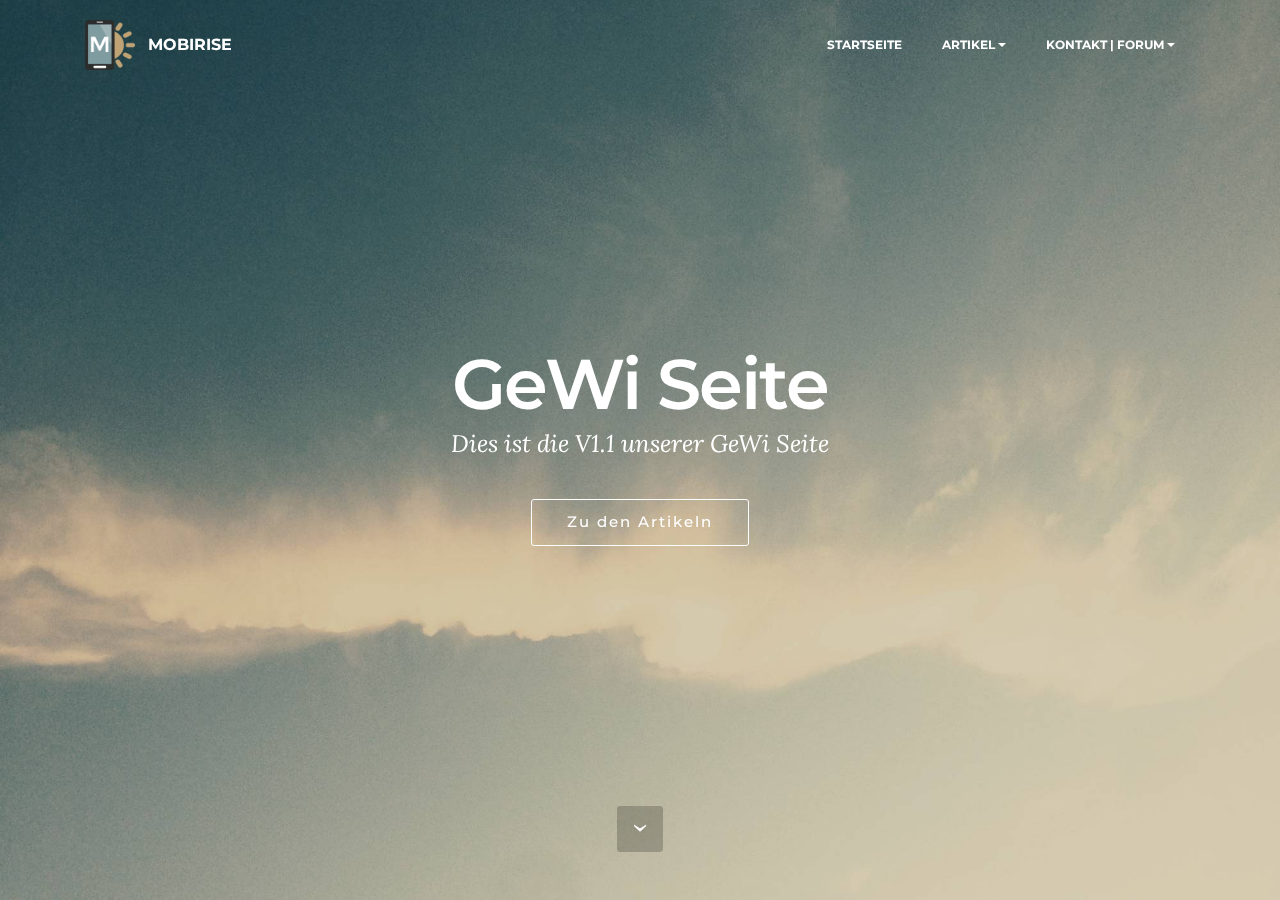
==== commit 2119d99c: "create github pages" ====
--- a/index.html
+++ b/index.html
@@ -16,6 +16,7 @@
   <link rel="stylesheet" href="assets/tether/tether.min.css">
   <link rel="stylesheet" href="assets/bootstrap/css/bootstrap.min.css">
   <link rel="stylesheet" href="assets/animate.css/animate.min.css">
+  <link rel="stylesheet" href="assets/dropdown/css/style.css">
   <link rel="stylesheet" href="assets/theme/css/style.css">
   <link rel="stylesheet" href="assets/mobirise/css/mbr-additional.css" type="text/css">
   
@@ -23,7 +24,40 @@
   
 </head>
 <body>
-<section class="mbr-section mbr-section-hero mbr-section-full mbr-parallax-background mbr-section-with-arrow" id="header1-1" style="background-image: url(assets/images/jumbotron.jpg);">
+<section id="menu-4">
+
+    <nav class="navbar navbar-dropdown bg-color transparent navbar-fixed-top">
+        <div class="container">
+
+            <div class="mbr-table">
+                <div class="mbr-table-cell">
+
+                    <div class="navbar-brand">
+                        <a href="https://mobirise.com" class="navbar-logo"><img src="assets/images/logo.png" alt="Mobirise"></a>
+                        <a class="navbar-caption" href="https://mobirise.com">MOBIRISE</a>
+                    </div>
+
+                </div>
+                <div class="mbr-table-cell">
+
+                    <button class="navbar-toggler pull-xs-right hidden-md-up" type="button" data-toggle="collapse" data-target="#exCollapsingNavbar">
+                        <div class="hamburger-icon"></div>
+                    </button>
+
+                    <ul class="nav-dropdown collapse pull-xs-right nav navbar-nav navbar-toggleable-sm" id="exCollapsingNavbar"><li class="nav-item"><a class="nav-link link" href="index.html">STARTSEITE</a></li><li class="nav-item dropdown"><a class="nav-link link dropdown-toggle" href="https://mobirise.com/" aria-expanded="false" data-toggle="dropdown-submenu">ARTIKEL</a><div class="dropdown-menu"><a class="dropdown-item" href="#">Medien<br></a></div></li><li class="nav-item dropdown"><a class="nav-link link dropdown-toggle" data-toggle="dropdown-submenu" href="https://mobirise.com/" aria-expanded="false">KONTAKT | FORUM</a><div class="dropdown-menu"><a class="dropdown-item" href="http://forums.mobirise.com/">Forum</a><a class="dropdown-item" href="https://mobirise.com/">Kontakt</a></div></li></ul>
+                    <button hidden="" class="navbar-toggler navbar-close" type="button" data-toggle="collapse" data-target="#exCollapsingNavbar">
+                        <div class="close-icon"></div>
+                    </button>
+
+                </div>
+            </div>
+
+        </div>
+    </nav>
+
+</section>
+
+<section class="engine"><a rel="external" href="https://mobirise.com">Mobirise Web Page Generator</a></section><section class="mbr-section mbr-section-hero mbr-section-full mbr-parallax-background mbr-section-with-arrow mbr-after-navbar" id="header1-3" style="background-image: url(assets/images/jumbotron.jpg);">
 
     
 
@@ -33,24 +67,17 @@
             <div class="row">
                 <div class="mbr-section col-md-10 col-md-offset-1 text-xs-center">
 
-                    <h1 class="mbr-section-title display-1">Willkommen</h1>
-                    <p class="mbr-section-lead lead">Dies ist die erste Version unser Endseite für den GeWi-Unterricht<br></p>
-                    <div class="mbr-section-btn"><a class="btn btn-lg btn-primary" href="https://mobirise.com">CLICK TO EDIT</a> <a class="btn btn-lg btn-white btn-white-outline" href="https://mobirise.com">CLICK TO EDIT</a></div>
+                    <h1 class="mbr-section-title display-1">GeWi Seite</h1>
+                    <p class="mbr-section-lead lead">Dies ist die V1.1 unserer GeWi Seite</p>
+                    <div class="mbr-section-btn"> <a class="btn btn-lg btn-white btn-white-outline" href="https://mobirise.com">Zu den Artikeln<br></a></div>
                 </div>
             </div>
         </div>
     </div>
 
-    <div class="mbr-arrow mbr-arrow-floating" aria-hidden="true"><a href="#footer1-2"><i class="mbr-arrow-icon"></i></a></div>
+    <div class="mbr-arrow mbr-arrow-floating" aria-hidden="true"><a href="#next"><i class="mbr-arrow-icon"></i></a></div>
 
 </section>
-
-<section class="engine"><a rel="external" href="https://mobirise.com">Web Generator</a></section><footer class="mbr-small-footer mbr-section mbr-section-nopadding" id="footer1-2" style="background-color: rgb(50, 50, 50); padding-top: 1.75rem; padding-bottom: 1.75rem;">
-    
-    <div class="container">
-        <p class="text-xs-center">Copyright (c) 2016 Mobirise.</p>
-    </div>
-</footer>
 
 
   <script src="assets/web/assets/jquery/jquery.min.js"></script>
@@ -59,6 +86,8 @@
   <script src="assets/smooth-scroll/smooth-scroll.js"></script>
   <script src="assets/jarallax/jarallax.js"></script>
   <script src="assets/viewport-checker/jquery.viewportchecker.js"></script>
+  <script src="assets/dropdown/js/script.min.js"></script>
+  <script src="assets/touch-swipe/jquery.touch-swipe.min.js"></script>
   <script src="assets/theme/js/script.js"></script>
   
   
--- a/assets/dropdown/css/style.css
+++ b/assets/dropdown/css/style.css
@@ -0,0 +1,283 @@
+.navbar-dropdown {
+  left: 0;
+  padding: 0;
+  position: absolute;
+  right: 0;
+  top: 0;
+  transition: all 0.45s ease;
+  z-index: 1030; }
+  .navbar-dropdown .navbar-brand {
+    float: none;
+    font-size: 0;
+    padding: 1.25rem 0;
+    position: relative;
+    transition: padding 0.25s ease;
+    white-space: nowrap; }
+    .navbar-dropdown .navbar-brand::before {
+      content: "";
+      display: inline-block;
+      height: 100%;
+      vertical-align: middle; }
+  .navbar-dropdown .navbar-logo,
+  .navbar-dropdown .navbar-caption {
+    display: inline-block;
+    vertical-align: middle; }
+  .navbar-dropdown .navbar-logo {
+    margin-right: 0.8rem;
+    transition: margin 0.3s ease-in-out; }
+    .navbar-dropdown .navbar-logo img {
+      height: 3.125rem;
+      transition: all 0.3s ease-in-out; }
+  .navbar-dropdown .mbr-table-cell {
+    height: 5.625rem; }
+  .navbar-dropdown .navbar-caption {
+    font-family: "Montserrat";
+    font-size: 1rem;
+    font-weight: 700;
+    white-space: normal; }
+    .navbar-dropdown .navbar-caption, .navbar-dropdown .navbar-caption:hover {
+      color: inherit;
+      text-decoration: none; }
+  .navbar-dropdown.navbar-fixed-top {
+    position: fixed; }
+  .navbar-dropdown.bg-color.transparent {
+    background: none !important; }
+  .navbar-dropdown.navbar-short .navbar-brand {
+    padding: 0.625rem 0; }
+  .navbar-dropdown.navbar-short .navbar-logo {
+    margin-right: 0.5rem; }
+    .navbar-dropdown.navbar-short .navbar-logo img {
+      height: 2.375rem; }
+  .navbar-dropdown.navbar-short .mbr-table-cell {
+    height: 3.625rem; }
+  .navbar-dropdown .navbar-close {
+    left: 0.6875rem;
+    position: fixed;
+    top: 0.75rem;
+    z-index: 1000; }
+  .navbar-dropdown.opened {
+    background: none !important; }
+    .navbar-dropdown.opened .navbar-brand,
+    .navbar-dropdown.opened .navbar-toggler {
+      display: none; }
+  .navbar-dropdown .hamburger-icon {
+    content: "";
+    width: 16px;
+    -webkit-box-shadow: 0 -6px 0 1px,0 0 0 1px,0 6px 0 1px;
+    -moz-box-shadow: 0 -6px 0 1px,0 0 0 1px,0 6px 0 1px;
+    box-shadow: 0 -6px 0 1px,0 0 0 1px,0 6px 0 1px; }
+  .navbar-dropdown .close-icon {
+    position: relative;
+    width: 21px;
+    height: 21px;
+    overflow: hidden; }
+    .navbar-dropdown .close-icon::before, .navbar-dropdown .close-icon::after {
+      content: '';
+      position: absolute;
+      height: 2px;
+      width: 100%;
+      top: 50%;
+      left: 0;
+      margin-top: -1px; }
+    .navbar-dropdown .close-icon::before {
+      transform: rotate(45deg);
+      -ms-transform: rotate(45deg);
+      -webkit-transform: rotate(45deg); }
+    .navbar-dropdown .close-icon::after {
+      transform: rotate(-45deg);
+      -ms-transform: rotate(-45deg);
+      -webkit-transform: rotate(-45deg); }
+
+.dropdown-menu .dropdown-toggle[data-toggle="dropdown-submenu"]::after {
+  border-bottom: 0.35em solid transparent;
+  border-left: 0.35em solid;
+  border-right: 0;
+  border-top: 0.35em solid transparent;
+  margin-left: 0.3rem; }
+
+.dropdown-menu .dropdown-item:focus {
+  outline: 0; }
+
+.nav-dropdown {
+  display: table !important;
+  font-family: "Montserrat";
+  font-size: 0.75rem;
+  font-weight: 700;
+  height: auto !important; }
+  .nav-dropdown .nav-item {
+    display: table-cell;
+    float: none;
+    vertical-align: middle; }
+  .nav-dropdown .nav-btn {
+    padding-left: 1rem; }
+  .nav-dropdown .link {
+    margin: 1.667em;
+    padding: 0;
+    transition: color .2s ease-in-out; }
+    .nav-dropdown .link.dropdown-toggle {
+      margin-right: 2.583em; }
+      .nav-dropdown .link.dropdown-toggle::after {
+        margin-left: .25rem;
+        border-top: 0.35em solid;
+        border-right: 0.35em solid transparent;
+        border-left: 0.35em solid transparent;
+        border-bottom: 0; }
+      .nav-dropdown .link.dropdown-toggle::after {
+        display: block;
+        margin-top: -0.1667em;
+        position: absolute;
+        right: 1.3333em;
+        top: 50%; }
+      .nav-dropdown .link.dropdown-toggle[aria-expanded="true"] {
+        margin: 0;
+        padding: 1.667em 2.583em 1.667em 1.667em; }
+  .nav-dropdown .link::after,
+  .nav-dropdown .dropdown-item::after {
+    color: inherit; }
+  .nav-dropdown .btn {
+    font-size: 0.75rem;
+    font-weight: 700;
+    letter-spacing: 0;
+    margin-bottom: 0;
+    padding-left: 1.25rem;
+    padding-right: 1.25rem; }
+  .nav-dropdown .dropdown-menu {
+    border-radius: 0;
+    border: 0;
+    left: 0;
+    margin: 0;
+    padding-bottom: 1.25rem;
+    padding-top: 1.25rem; }
+  .nav-dropdown .dropdown-submenu {
+    left: 100%;
+    margin-left: 0.125rem;
+    margin-top: -1.25rem;
+    top: 0; }
+  .nav-dropdown .dropdown-item {
+    font-size: 0.8125rem;
+    font-weight: 500;
+    line-height: 2;
+    padding: 0.3846em 4.615em 0.3846em 1.5385em;
+    position: relative;
+    transition: color .2s ease-in-out, background-color .2s ease-in-out; }
+    .nav-dropdown .dropdown-item::after {
+      margin-top: -0.3077em;
+      position: absolute;
+      right: 1.1538em;
+      top: 50%; }
+    .nav-dropdown .dropdown-item:focus, .nav-dropdown .dropdown-item:hover {
+      background: none; }
+
+@media (max-width: 767px) {
+  .nav-dropdown.navbar-toggleable-sm {
+    bottom: 0;
+    display: none;
+    left: 0;
+    overflow-x: hidden;
+    position: fixed;
+    top: 0;
+    transform: translateX(-100%);
+    -ms-transform: translateX(-100%);
+    -webkit-transform: translateX(-100%);
+    width: 18.75rem;
+    z-index: 999; } }
+.nav-dropdown.navbar-toggleable-xl {
+  bottom: 0;
+  display: none;
+  left: 0;
+  overflow-x: hidden;
+  position: fixed;
+  top: 0;
+  transform: translateX(-100%);
+  -ms-transform: translateX(-100%);
+  -webkit-transform: translateX(-100%);
+  width: 18.75rem;
+  z-index: 999; }
+
+.nav-dropdown-sm {
+  display: block !important;
+  overflow-x: hidden;
+  overflow: auto;
+  padding-top: 3.875rem; }
+  .nav-dropdown-sm::after {
+    content: "";
+    display: block;
+    height: 3rem;
+    width: 100%; }
+  .nav-dropdown-sm.collapse.in ~ .navbar-close {
+    display: block !important; }
+  .nav-dropdown-sm.collapsing, .nav-dropdown-sm.collapse.in {
+    transform: translateX(0);
+    -ms-transform: translateX(0);
+    -webkit-transform: translateX(0);
+    transition: all 0.25s ease-out;
+    -webkit-transition: all 0.25s ease-out; }
+  .nav-dropdown-sm.collapsing[aria-expanded="false"] {
+    transform: translateX(-100%);
+    -ms-transform: translateX(-100%);
+    -webkit-transform: translateX(-100%); }
+  .nav-dropdown-sm .nav-item {
+    display: block;
+    margin-left: 0 !important;
+    padding-left: 0; }
+  .nav-dropdown-sm .link,
+  .nav-dropdown-sm .dropdown-item {
+    border-top: 1px dotted rgba(255, 255, 255, 0.1);
+    font-size: 0.8125rem;
+    line-height: 1.6;
+    margin: 0 !important;
+    padding: 0.875rem 2.4rem 0.875rem 1.5625rem !important;
+    position: relative;
+    white-space: normal; }
+    .nav-dropdown-sm .link:focus, .nav-dropdown-sm .link:hover,
+    .nav-dropdown-sm .dropdown-item:focus,
+    .nav-dropdown-sm .dropdown-item:hover {
+      background: rgba(0, 0, 0, 0.2) !important; }
+  .nav-dropdown-sm .nav-btn {
+    position: relative;
+    padding: 1.5625rem 1.5625rem 0 1.5625rem; }
+    .nav-dropdown-sm .nav-btn::before {
+      border-top: 1px dotted rgba(255, 255, 255, 0.1);
+      content: "";
+      left: 0;
+      position: absolute;
+      top: 0;
+      width: 100%; }
+    .nav-dropdown-sm .nav-btn + .nav-btn {
+      padding-top: 0.625rem; }
+      .nav-dropdown-sm .nav-btn + .nav-btn::before {
+        display: none; }
+  .nav-dropdown-sm .btn {
+    padding: 0.625rem 0; }
+  .nav-dropdown-sm .dropdown-toggle::after {
+    position: absolute;
+    right: 1.25rem;
+    top: 50%;
+    margin-top: -0.154em; }
+  .nav-dropdown-sm .dropdown-toggle[data-toggle="dropdown-submenu"]::after {
+    margin-left: .25rem;
+    border-top: 0.35em solid;
+    border-right: 0.35em solid transparent;
+    border-left: 0.35em solid transparent;
+    border-bottom: 0; }
+  .nav-dropdown-sm .dropdown-toggle[data-toggle="dropdown-submenu"][aria-expanded="true"]::after {
+    border-top: 0;
+    border-right: 0.35em solid transparent;
+    border-left: 0.35em solid transparent;
+    border-bottom: 0.35em solid; }
+  .nav-dropdown-sm .dropdown-menu {
+    margin: 0;
+    padding: 0;
+    position: relative;
+    top: 0;
+    left: 0;
+    width: 100%;
+    border: 0;
+    float: none;
+    border-radius: 0;
+    background: none; }
+
+.is-builder .nav-dropdown.collapsing {
+  transition: none !important; }
+
+/*# sourceMappingURL=style.css.map */
--- a/assets/mobirise/css/mbr-additional.css
+++ b/assets/mobirise/css/mbr-additional.css
@@ -411,3 +411,64 @@
 .scrollToTop_wraper {
   opacity: 0 !important;
 }
+#menu-4 .hide-buttons .nav-btn {
+  display: none !important;
+}
+#menu-4 .navbar-caption {
+  color: #ffffff;
+}
+#menu-4 .navbar-toggler {
+  color: #ffffff;
+}
+#menu-4 .close-icon::before,
+#menu-4 .close-icon::after {
+  background-color: #ffffff;
+}
+#menu-4 .link,
+#menu-4 .dropdown-item {
+  color: #ffffff;
+}
+#menu-4 .link {
+  font-size: 0.75rem;
+}
+#menu-4 .dropdown-item,
+#menu-4 .nav-dropdown-sm .link {
+  font-size: 0.812rem;
+}
+#menu-4 .link:hover,
+#menu-4 .dropdown-item:hover,
+#menu-4 .link:focus,
+#menu-4 .dropdown-item:focus {
+  color: #c0a375;
+}
+#menu-4 .link[aria-expanded="true"],
+#menu-4 .dropdown-menu {
+  background: #0e0e0e;
+}
+#menu-4 .nav-dropdown-sm .link:focus,
+#menu-4 .nav-dropdown-sm .link:hover,
+#menu-4 .nav-dropdown-sm .dropdown-item:focus,
+#menu-4 .nav-dropdown-sm .dropdown-item:hover {
+  background: #202020!important;
+}
+#menu-4 .navbar,
+#menu-4 .nav-dropdown-sm,
+#menu-4 .nav-dropdown-sm .link[aria-expanded="true"],
+#menu-4 .nav-dropdown-sm .dropdown-menu {
+  background: #282828;
+}
+#menu-4 .bg-color.transparent .link {
+  color: #ffffff;
+  transition: none;
+}
+#menu-4 .bg-color.transparent.opened .link {
+  transition: color 0.2s ease-in-out;
+}
+#menu-4 .bg-color.transparent.opened .link:hover,
+#menu-4 .bg-color.transparent.opened .link:focus {
+  color: #c0a375;
+}
+#menu-4 .link[aria-expanded="true"],
+#menu-4 .dropdown-item[aria-expanded="true"] {
+  color: #c0a375!important;
+}
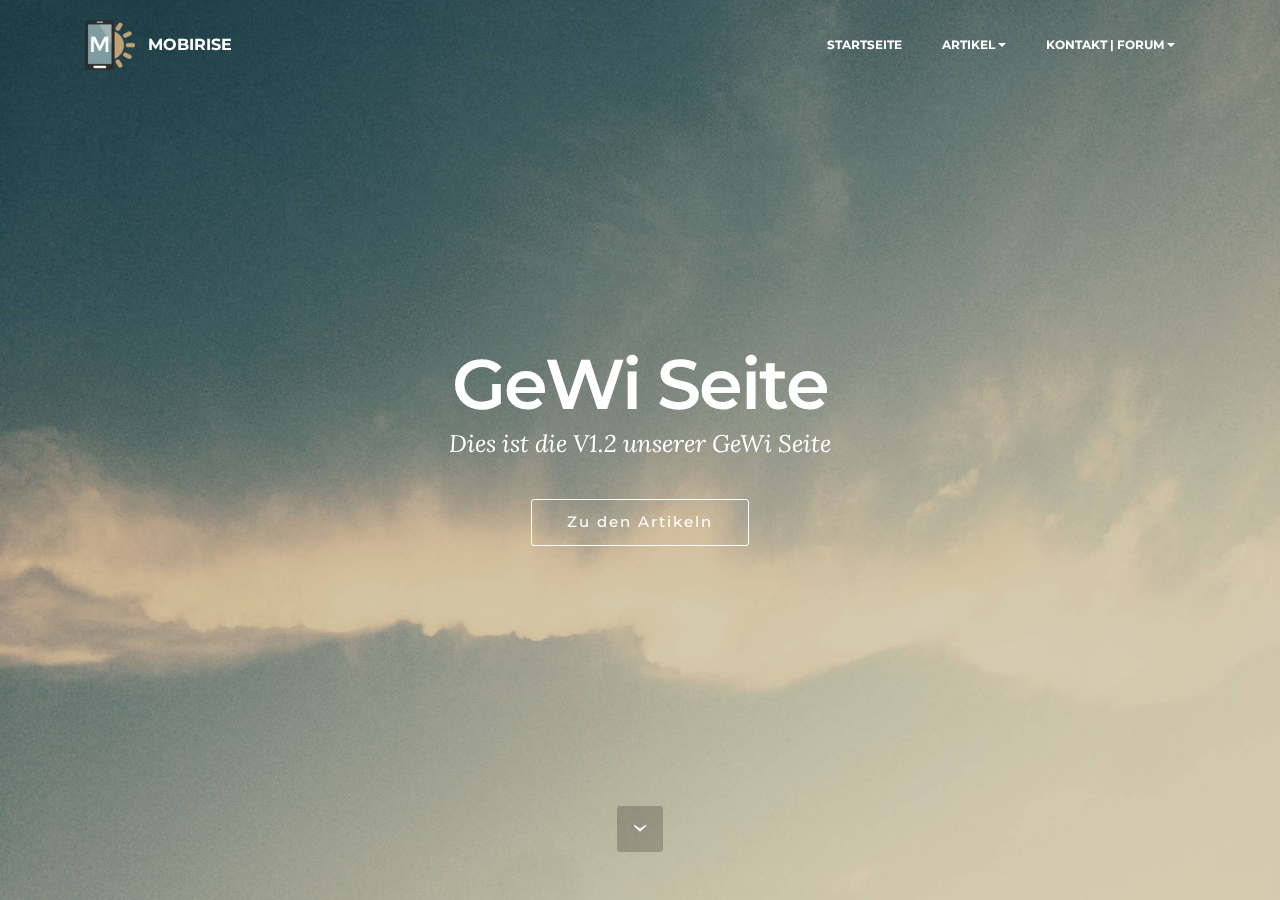
==== commit 626e93cb: "create github pages" ====
--- a/index.html
+++ b/index.html
@@ -44,7 +44,7 @@
                         <div class="hamburger-icon"></div>
                     </button>
 
-                    <ul class="nav-dropdown collapse pull-xs-right nav navbar-nav navbar-toggleable-sm" id="exCollapsingNavbar"><li class="nav-item"><a class="nav-link link" href="index.html">STARTSEITE</a></li><li class="nav-item dropdown"><a class="nav-link link dropdown-toggle" href="https://mobirise.com/" aria-expanded="false" data-toggle="dropdown-submenu">ARTIKEL</a><div class="dropdown-menu"><a class="dropdown-item" href="#">Medien<br></a></div></li><li class="nav-item dropdown"><a class="nav-link link dropdown-toggle" data-toggle="dropdown-submenu" href="https://mobirise.com/" aria-expanded="false">KONTAKT | FORUM</a><div class="dropdown-menu"><a class="dropdown-item" href="http://forums.mobirise.com/">Forum</a><a class="dropdown-item" href="https://mobirise.com/">Kontakt</a></div></li></ul>
+                    <ul class="nav-dropdown collapse pull-xs-right nav navbar-nav navbar-toggleable-sm" id="exCollapsingNavbar"><li class="nav-item"><a class="nav-link link" href="index.html">STARTSEITE</a></li><li class="nav-item dropdown"><a class="nav-link link dropdown-toggle" href="https://mobirise.com/" aria-expanded="false" data-toggle="dropdown-submenu">ARTIKEL</a><div class="dropdown-menu"><a class="dropdown-item" href="article.media.html">Medien<br></a></div></li><li class="nav-item dropdown"><a class="nav-link link dropdown-toggle" data-toggle="dropdown-submenu" href="https://mobirise.com/" aria-expanded="false">KONTAKT | FORUM</a><div class="dropdown-menu"><a class="dropdown-item" href="Forum.html">Forum</a><a class="dropdown-item" href="https://mobirise.com/">Kontakt</a></div></li></ul>
                     <button hidden="" class="navbar-toggler navbar-close" type="button" data-toggle="collapse" data-target="#exCollapsingNavbar">
                         <div class="close-icon"></div>
                     </button>
@@ -57,7 +57,7 @@
 
 </section>
 
-<section class="engine"><a rel="external" href="https://mobirise.com">Mobirise Web Page Generator</a></section><section class="mbr-section mbr-section-hero mbr-section-full mbr-parallax-background mbr-section-with-arrow mbr-after-navbar" id="header1-3" style="background-image: url(assets/images/jumbotron.jpg);">
+<section class="engine"><a rel="external" href="https://mobirise.com">https://mobirise.com/</a></section><section class="mbr-section mbr-section-hero mbr-section-full mbr-parallax-background mbr-section-with-arrow mbr-after-navbar" id="header1-3" style="background-image: url(assets/images/jumbotron.jpg);">
 
     
 
@@ -68,7 +68,7 @@
                 <div class="mbr-section col-md-10 col-md-offset-1 text-xs-center">
 
                     <h1 class="mbr-section-title display-1">GeWi Seite</h1>
-                    <p class="mbr-section-lead lead">Dies ist die V1.1 unserer GeWi Seite</p>
+                    <p class="mbr-section-lead lead">Dies ist die V1.2 unserer GeWi Seite</p>
                     <div class="mbr-section-btn"> <a class="btn btn-lg btn-white btn-white-outline" href="https://mobirise.com">Zu den Artikeln<br></a></div>
                 </div>
             </div>
--- a/assets/mobirise/css/mbr-additional.css
+++ b/assets/mobirise/css/mbr-additional.css
@@ -472,3 +472,132 @@
 #menu-4 .dropdown-item[aria-expanded="true"] {
   color: #c0a375!important;
 }
+#menu-4 .hide-buttons .nav-btn {
+  display: none !important;
+}
+#menu-4 .navbar-caption {
+  color: #ffffff;
+}
+#menu-4 .navbar-toggler {
+  color: #ffffff;
+}
+#menu-4 .close-icon::before,
+#menu-4 .close-icon::after {
+  background-color: #ffffff;
+}
+#menu-4 .link,
+#menu-4 .dropdown-item {
+  color: #ffffff;
+}
+#menu-4 .link {
+  font-size: 0.75rem;
+}
+#menu-4 .dropdown-item,
+#menu-4 .nav-dropdown-sm .link {
+  font-size: 0.812rem;
+}
+#menu-4 .link:hover,
+#menu-4 .dropdown-item:hover,
+#menu-4 .link:focus,
+#menu-4 .dropdown-item:focus {
+  color: #c0a375;
+}
+#menu-4 .link[aria-expanded="true"],
+#menu-4 .dropdown-menu {
+  background: #0e0e0e;
+}
+#menu-4 .nav-dropdown-sm .link:focus,
+#menu-4 .nav-dropdown-sm .link:hover,
+#menu-4 .nav-dropdown-sm .dropdown-item:focus,
+#menu-4 .nav-dropdown-sm .dropdown-item:hover {
+  background: #202020!important;
+}
+#menu-4 .navbar,
+#menu-4 .nav-dropdown-sm,
+#menu-4 .nav-dropdown-sm .link[aria-expanded="true"],
+#menu-4 .nav-dropdown-sm .dropdown-menu {
+  background: #282828;
+}
+#menu-4 .bg-color.transparent .link {
+  color: #ffffff;
+  transition: none;
+}
+#menu-4 .bg-color.transparent.opened .link {
+  transition: color 0.2s ease-in-out;
+}
+#menu-4 .bg-color.transparent.opened .link:hover,
+#menu-4 .bg-color.transparent.opened .link:focus {
+  color: #c0a375;
+}
+#menu-4 .link[aria-expanded="true"],
+#menu-4 .dropdown-item[aria-expanded="true"] {
+  color: #c0a375!important;
+}
+#menu-9 .hide-buttons .nav-btn {
+  display: none !important;
+}
+#menu-9 .navbar-caption {
+  color: #ffffff;
+}
+#menu-9 .navbar-toggler {
+  color: #ffffff;
+}
+#menu-9 .close-icon::before,
+#menu-9 .close-icon::after {
+  background-color: #ffffff;
+}
+#menu-9 .link,
+#menu-9 .dropdown-item {
+  color: #ffffff;
+}
+#menu-9 .link {
+  font-size: 0.75rem;
+}
+#menu-9 .dropdown-item,
+#menu-9 .nav-dropdown-sm .link {
+  font-size: 0.812rem;
+}
+#menu-9 .link:hover,
+#menu-9 .dropdown-item:hover,
+#menu-9 .link:focus,
+#menu-9 .dropdown-item:focus {
+  color: #c0a375;
+}
+#menu-9 .link[aria-expanded="true"],
+#menu-9 .dropdown-menu {
+  background: #0e0e0e;
+}
+#menu-9 .nav-dropdown-sm .link:focus,
+#menu-9 .nav-dropdown-sm .link:hover,
+#menu-9 .nav-dropdown-sm .dropdown-item:focus,
+#menu-9 .nav-dropdown-sm .dropdown-item:hover {
+  background: #202020!important;
+}
+#menu-9 .navbar,
+#menu-9 .nav-dropdown-sm,
+#menu-9 .nav-dropdown-sm .link[aria-expanded="true"],
+#menu-9 .nav-dropdown-sm .dropdown-menu {
+  background: #282828;
+}
+#menu-9 .bg-color.transparent .link {
+  color: #ffffff;
+  transition: none;
+}
+#menu-9 .bg-color.transparent.opened .link {
+  transition: color 0.2s ease-in-out;
+}
+#menu-9 .bg-color.transparent.opened .link:hover,
+#menu-9 .bg-color.transparent.opened .link:focus {
+  color: #c0a375;
+}
+#menu-9 .link[aria-expanded="true"],
+#menu-9 .dropdown-item[aria-expanded="true"] {
+  color: #c0a375!important;
+}
+#msg-box8-b .mbr-section-title,
+#msg-box8-b p {
+  color: #fff;
+}
+#msg-box8-b .lead {
+  color: #ffffff;
+}
